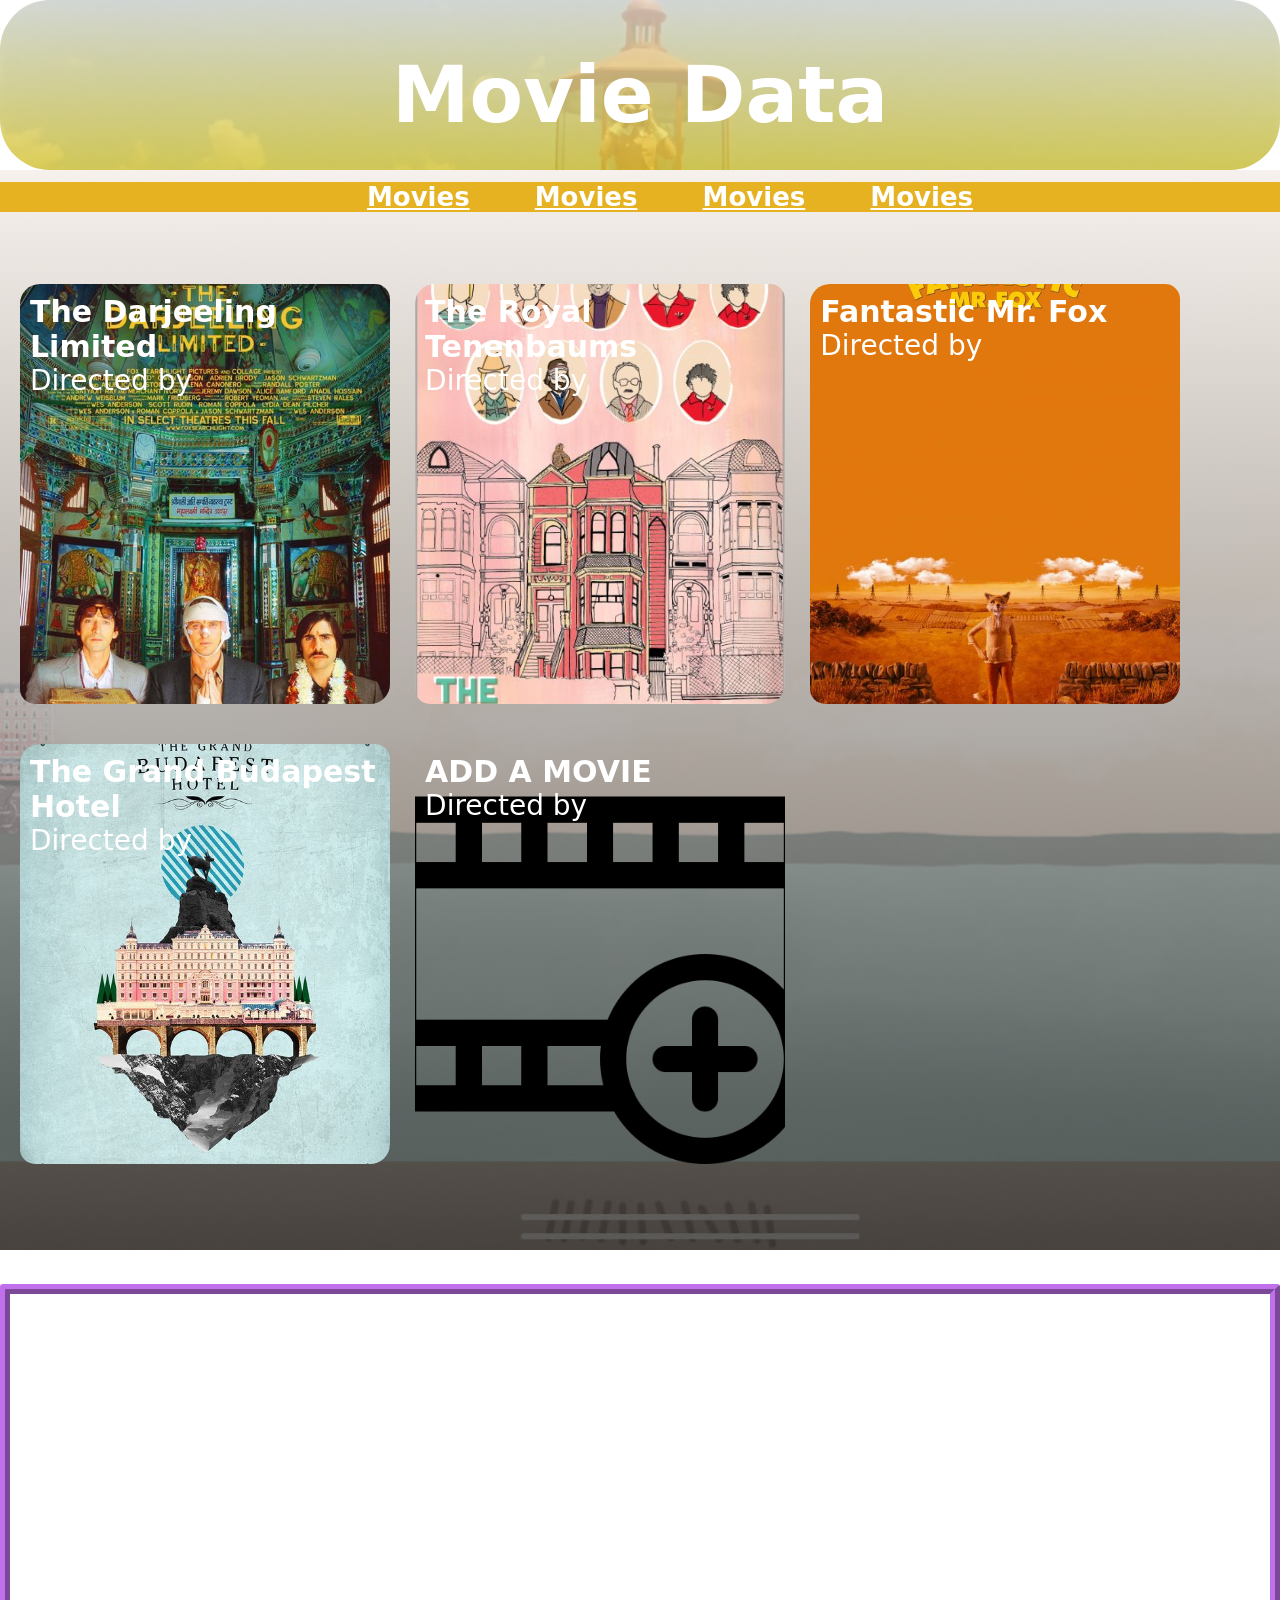
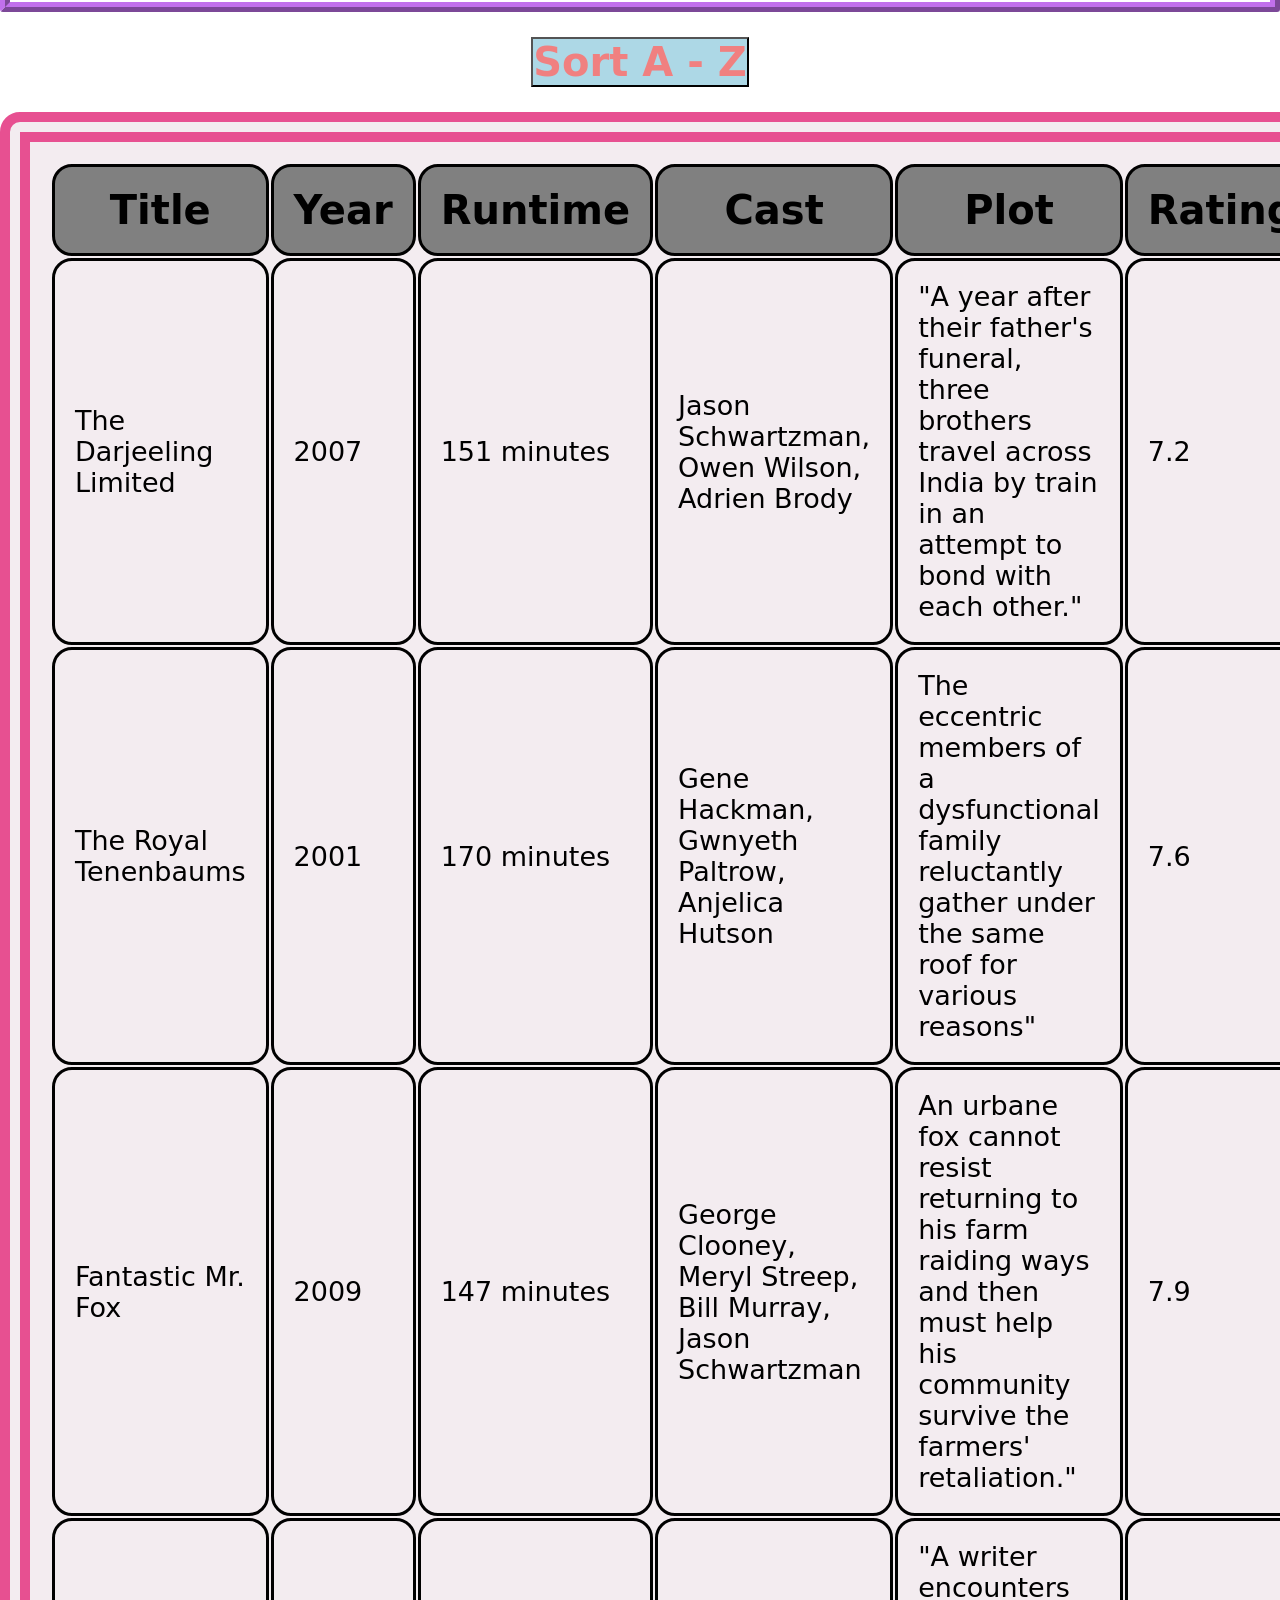
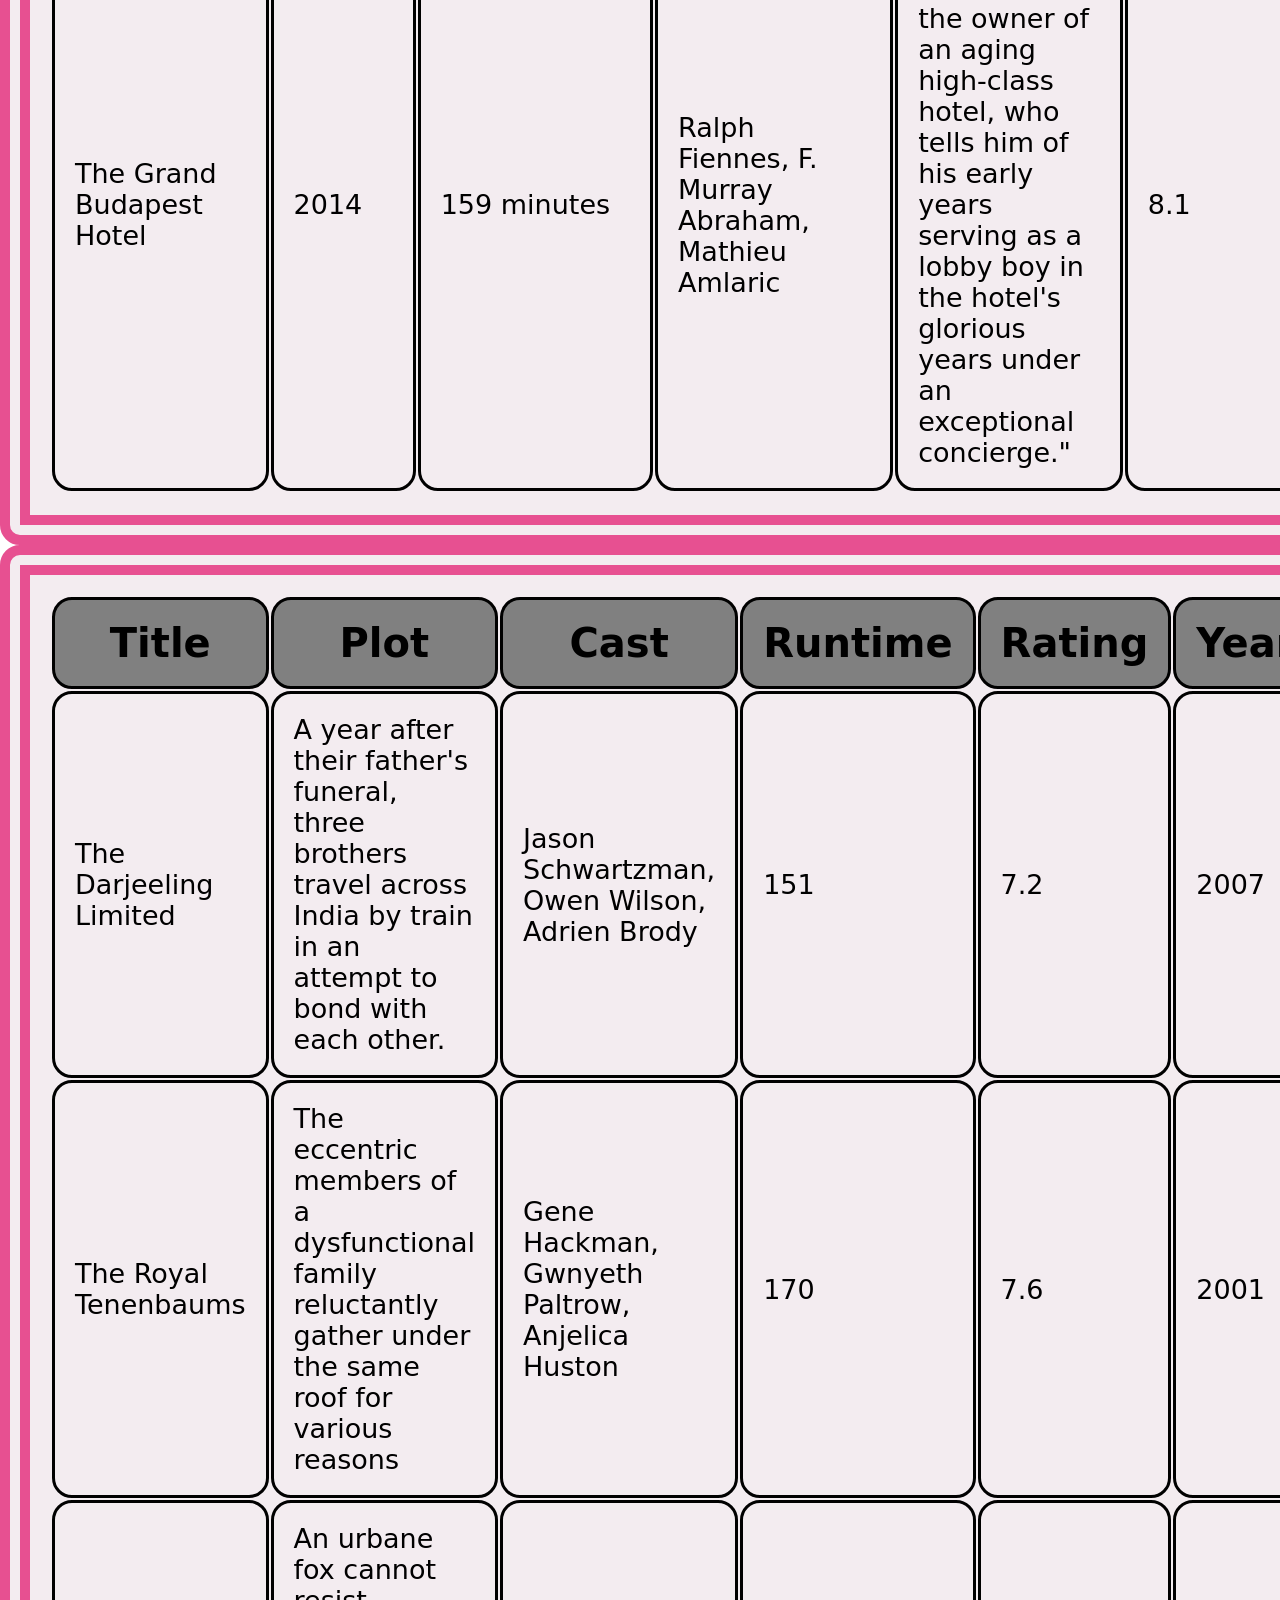
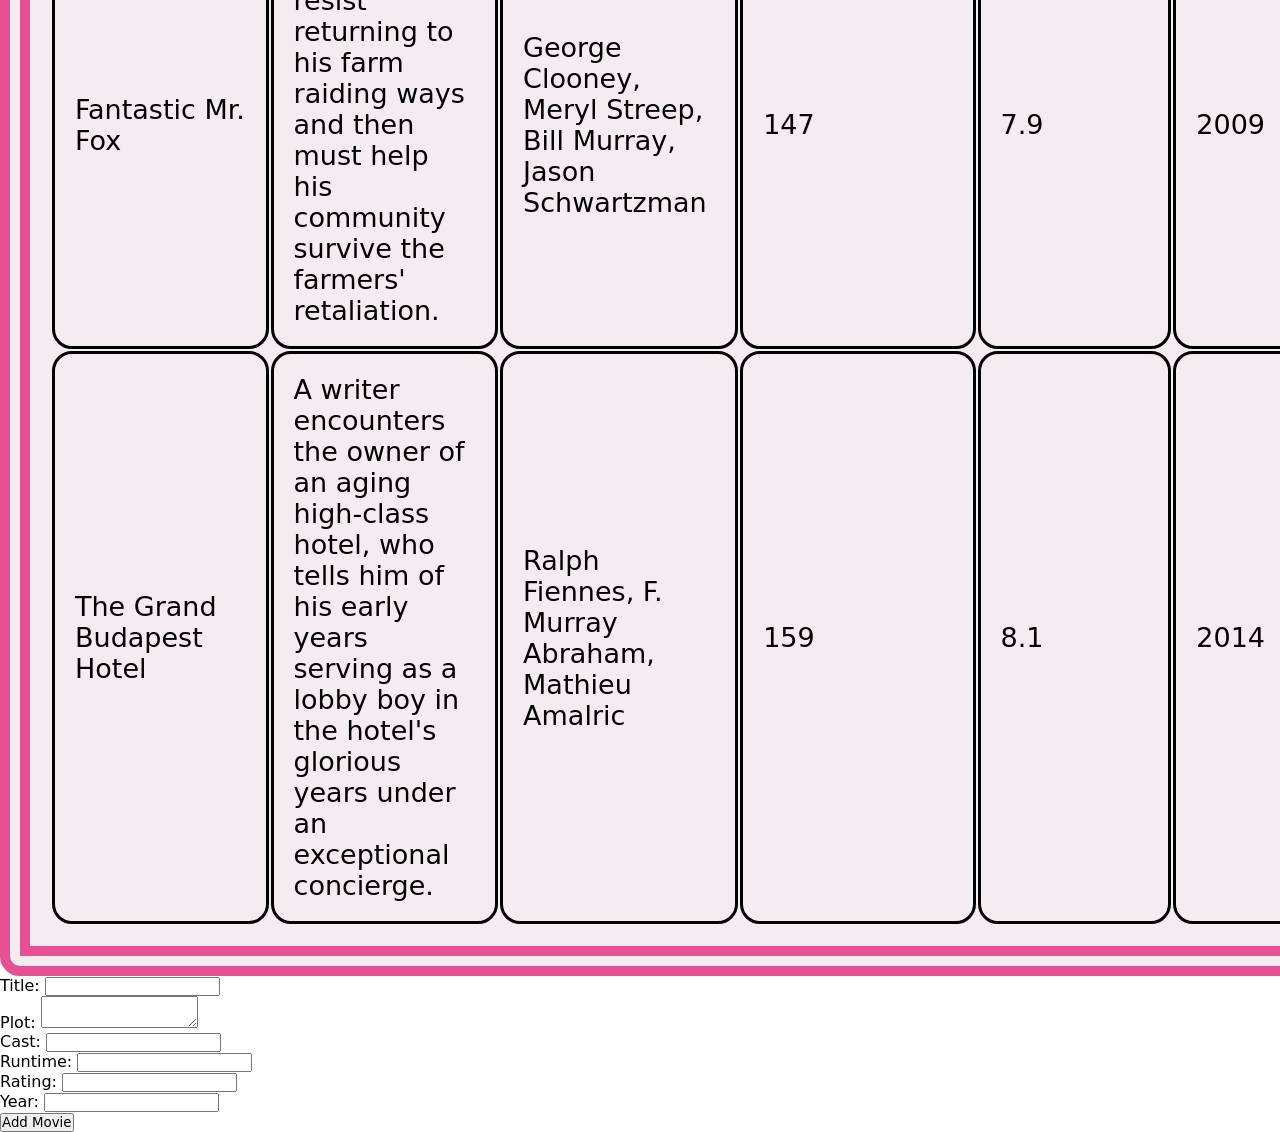
==== index.html @ 25c2ea1c "Added almost identical table but with JS object." ====
<!DOCTYPE html>
<html lang="en">
  <head>
    <meta charset="utf-8" />
    <meta name="viewport" content="width=, initial-scale=1" />
    <title>Movie Data</title>
    <meta name="description" content="Project Gallery" />
    <link rel="stylesheet" href="./style.css" />
    <link
      href="https://fonts.googleeapis.com/css2?family=Robotowght@400;700&display=swap"
      rel="stylesheet"
    />
  </head>

  <body>
    <header>
      <h1>Movie Data</h1>
    </header>

    <div class="container">
      <div class="navbar">
        <nav>
          <ul>
            <li><a href="">Movies</a></li>
            <li><a href="">Movies</a></li>
            <li><a href="">Movies</a></li>
            <li><a href="">Movies</a></li>
          </ul>
        </nav>
      </div>


      <main id="main">
        <div class="wrapper">
    
      
        <div class="row">
          <div class="col">
            <div class="moviecard moviecard1">
              <h5>The Darjeeling Limited</h5>
              <p>Directed by</p>
            </div>
            <div class="moviecard moviecard2">
              <h5>The Royal Tenenbaums</h5>
              <p>Directed by</p>
            </div>
            <div class="moviecard moviecard3">
              <h5>Fantastic Mr. Fox</h5>
              <p>Directed by</p>
            </div>
            <div class="moviecard moviecard4">
              <h5>The Grand Budapest Hotel</h5>
              <p>Directed by</p>
            </div>
            <div class="moviecard moviecard5">
              <h5>ADD A MOVIE</h5>
              <p>Directed by</p>
            </div>
          </div>
        </div>

     

      <section class="wrapper-main">
        <div class="tabletitle">
        <h4> Wes Anderson Movie Database </h4>
        <h6> Add your own BELOW </h6>
      </div>
  
      <div class="btncontainer">
        <button class="btn" onclick="sortTable()"> Sort A - Z </button>
      </div>

        <table>
          <tr>
            <th> Title </th>
            <th> Year </th>
            <th> Runtime </th>
            <th> Cast </th>
            <th> Plot </th>
            <th> Rating </th>
           
          </tr>
          <tr>
          <td> The Darjeeling Limited </td>
          <td> 2007 </td>
          <td> 151 minutes </td>
          <td> Jason Schwartzman, Owen Wilson, Adrien Brody </td>
          <td> "A year after their father's funeral, three brothers travel across India by train in an attempt to bond with each other." </td>
          <td> 7.2 </td>
        </tr>
        <tr> 
          <td> The Royal Tenenbaums </td>
          <td> 2001 </td>
          <td> 170 minutes </td>
          <td> Gene Hackman, Gwnyeth Paltrow, Anjelica Hutson  </td>
          <td> The eccentric members of a dysfunctional family reluctantly gather under the same roof for various reasons" </td>
          <td> 7.6 </td>
        </tr>
        <tr>
          <td> Fantastic Mr. Fox  </td>
          <td> 2009 </td>
          <td> 147 minutes </td>
          <td> George Clooney, Meryl Streep, Bill Murray, Jason Schwartzman </td>
          <td> An urbane fox cannot resist returning to his farm raiding ways and then must help his community survive the farmers' retaliation."  </td>
          <td> 7.9 </td>
        </tr>
        <tr>
          <td> The Grand Budapest Hotel</td>
          <td> 2014  </td>
          <td> 159 minutes </td>
          <td>Ralph Fiennes, F. Murray Abraham, Mathieu Amlaric </td>
          <td> "A writer encounters the owner of an aging high-class hotel, who tells him of his early years serving as a lobby boy in the hotel's glorious years under an exceptional concierge." </td>
          <td> 8.1 </td>
        </tr>
        <tr>
          

        </table>
      </section>

      <table id="moviesTable">
        <thead>
          <tr>
            <th>Title</th>
            <th>Plot</th>
            <th>Cast</th>
            <th>Runtime</th>
            <th>Rating</th>
            <th>Year</th>
          </tr>
        </thead>
        <tbody>
        </tbody>
      </table>

      <form id="movieForm">
        <label for="titleInput">Title:</label>
        <input type="text" id="titleInput" name="title">
        <br>
        <label for="plotInput">Plot:</label>
        <textarea id="plotInput" name="plot"></textarea>
        <br>
        <label for="castInput">Cast:</label>
        <input type="text" id="castInput" name="cast">
        <br>
        <label for="runtimeInput">Runtime:</label>
        <input type="number" id="runtimeInput" name="runtime">
        <br>
        <label for="ratingInput">Rating:</label>
        <input type="number" id="ratingInput" name="rating" step="0.1">
        <br>
        <label for="yearInput">Year:</label>
        <input type="number" id="yearInput" name="year">
        <br>
        <input type="submit" value="Add Movie">
      </form>
      
      

     


   



    
    </div>
  
     
    <script src="./script.js"></script>
    </main>
  </body>
</html>
---- style.css ----
*{
    margin: 0;
    padding: 0;
    font-family:  system-ui, -apple-system, BlinkMacSystemFont, 'Segoe UI', Roboto, Oxygen, Ubuntu, Cantarell, 'Open Sans', 'Helvetica Neue', sans-serif;
}
.container{
    width: 100%;
    height: 120vh;
    background-image: linear-gradient(rgba(250, 250, 250, 0.841),rgba(58, 58, 58, 0.7)),url(./images/desktop-1600x900.jpg);
    background-position: center;
    background-size:cover;
}
header{
    flex: 2;

    height: 70px;
    
    text-align: center;
    margin: auto;
    padding: 6px;


      border-radius: 50px;
      
      background: rgb(88, 142, 224);
      padding: 50px;
      background-image: linear-gradient(rgba(248, 248, 248, 0.7),rgba(237, 220, 69, 0.7)),url(./images/Lighthouse.webp);
      background-size: cover;
      background-position: center;

}
h1{
    color: white;
    font-size: 78px;
}
nav{
  overflow: hidden;
  background-color: rgb(231, 178, 33);
  height: auto;
}


.navbar{
    display: flex;
    height: 5%;
    align-items: center;
    cursor: pointer;
    transition: transform 0.5s;
}
.navbar:hover{
    transform: translateY(-10px);
}
nav{
      flex: 2;
      text-align: center;
      margin: auto;     

}
nav ul li{
    list-style: none;
    display: inline-block;
    margin-left: 60px;
}
nav ul a{
    font-optical-sizing: 20px;
    color: white;
    font-size: 26px;
    font-weight: bold;
    text-align: center;

}
h2{
    color: white;
    font-size: 80px;
}
p{
    color: white;
    font-size: 28px;
   
}
h5{
    color: white;
    font-size: 30px;

}
h6{
    font-size: 70px;

}
.row{
    flex: 2;
    padding-bottom: 40px;
    
}
.col{
    flex: 2;
    padding-top: 60px;
    padding-bottom: 40px;
   
}


.moviecard{
    background-image: url(./images/5dfaedf9bad0edd45f04488164e212dd.jpg);
    background-size: cover;
    background-position: center;
    width: 350px;
    height: 400px;
    display: inline-flex;
    border-radius: 20px 15px;
    padding: 10px ;
    cursor: pointer;
    margin-left: 20px;
    margin-bottom: 40px;
    flex-direction: column;
   position: relative;
   transition: transform 1500ms;
}
 
.moviecard:hover{
    cursor: pointer;
    transform: rotateY(180deg);
}

   
.moviecard1{

    background-image: url(./images/Darjeeling\ poster.jpg);
}


.moviecard2{
    background-image: url(./images/royal\ ten\ poster.jpg);
}
.moviecard3{
    background-image: url(./images/fantastic\ fox\ poster.jpg);
}
.moviecard4{
    background-image: url(./images/gran\ budapest\ poster.jpg);
}
.moviecard5{
    background-image: url(./images/movie\ add\ png.png);
}

table,
th,
td {
    border-collapse: separate;
    border-radius: 20px;
    padding: 20px;
    background-color: rgb(243, 236, 240);
    background-position: center;
    background-size:contain;
}

table {
    width: 100%;
    border: 30px solid rgb(231, 80, 145);
    border-style:double;
}
th {
    font-weight: bold;
    border: 3px solid black;
    font-size: 40px;
    background-color: grey;
    

}
td {
    border: 3px solid black;
    font-size: 27px;

}
div.tabletitle{
    color: white;
    font-size: 80px;
    text-align: center;
    border-radius: 3px;
    border: 10px solid rgb(193, 112, 236);
    border-style: ridge;
    padding: 20px;
}

.btncontainer{
    margin: auto;
    text-align: center;
    justify-content: center;
    size: 30px;
    padding: 25px;
  


}
.btn{
    margin: auto;
    text-align: center;
    justify-content: center;
    size: 30px;
    font-size: 40px;
    color: lightcoral;
    background-color: lightblue;
    font-weight: bold;

}
.button{
    font-size: 15px;
    background-color: lightblue;
    color: red;
}
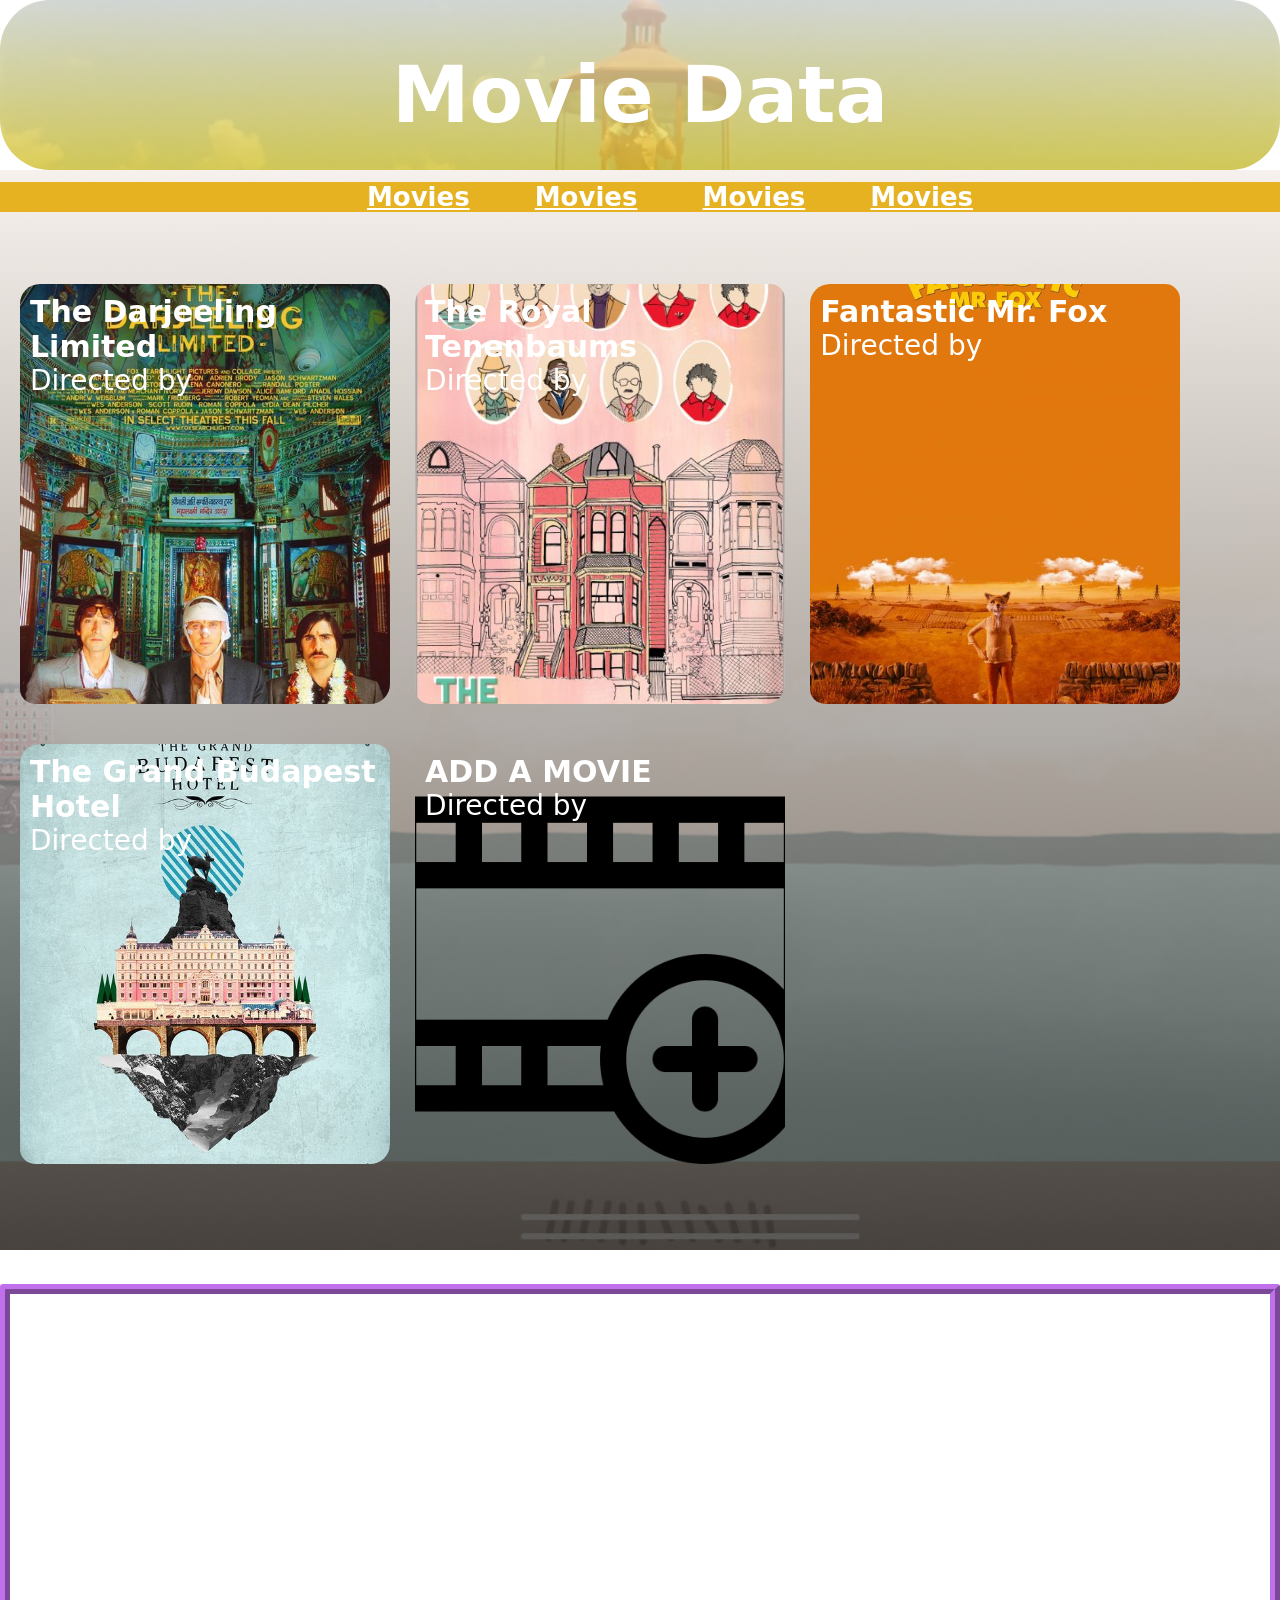
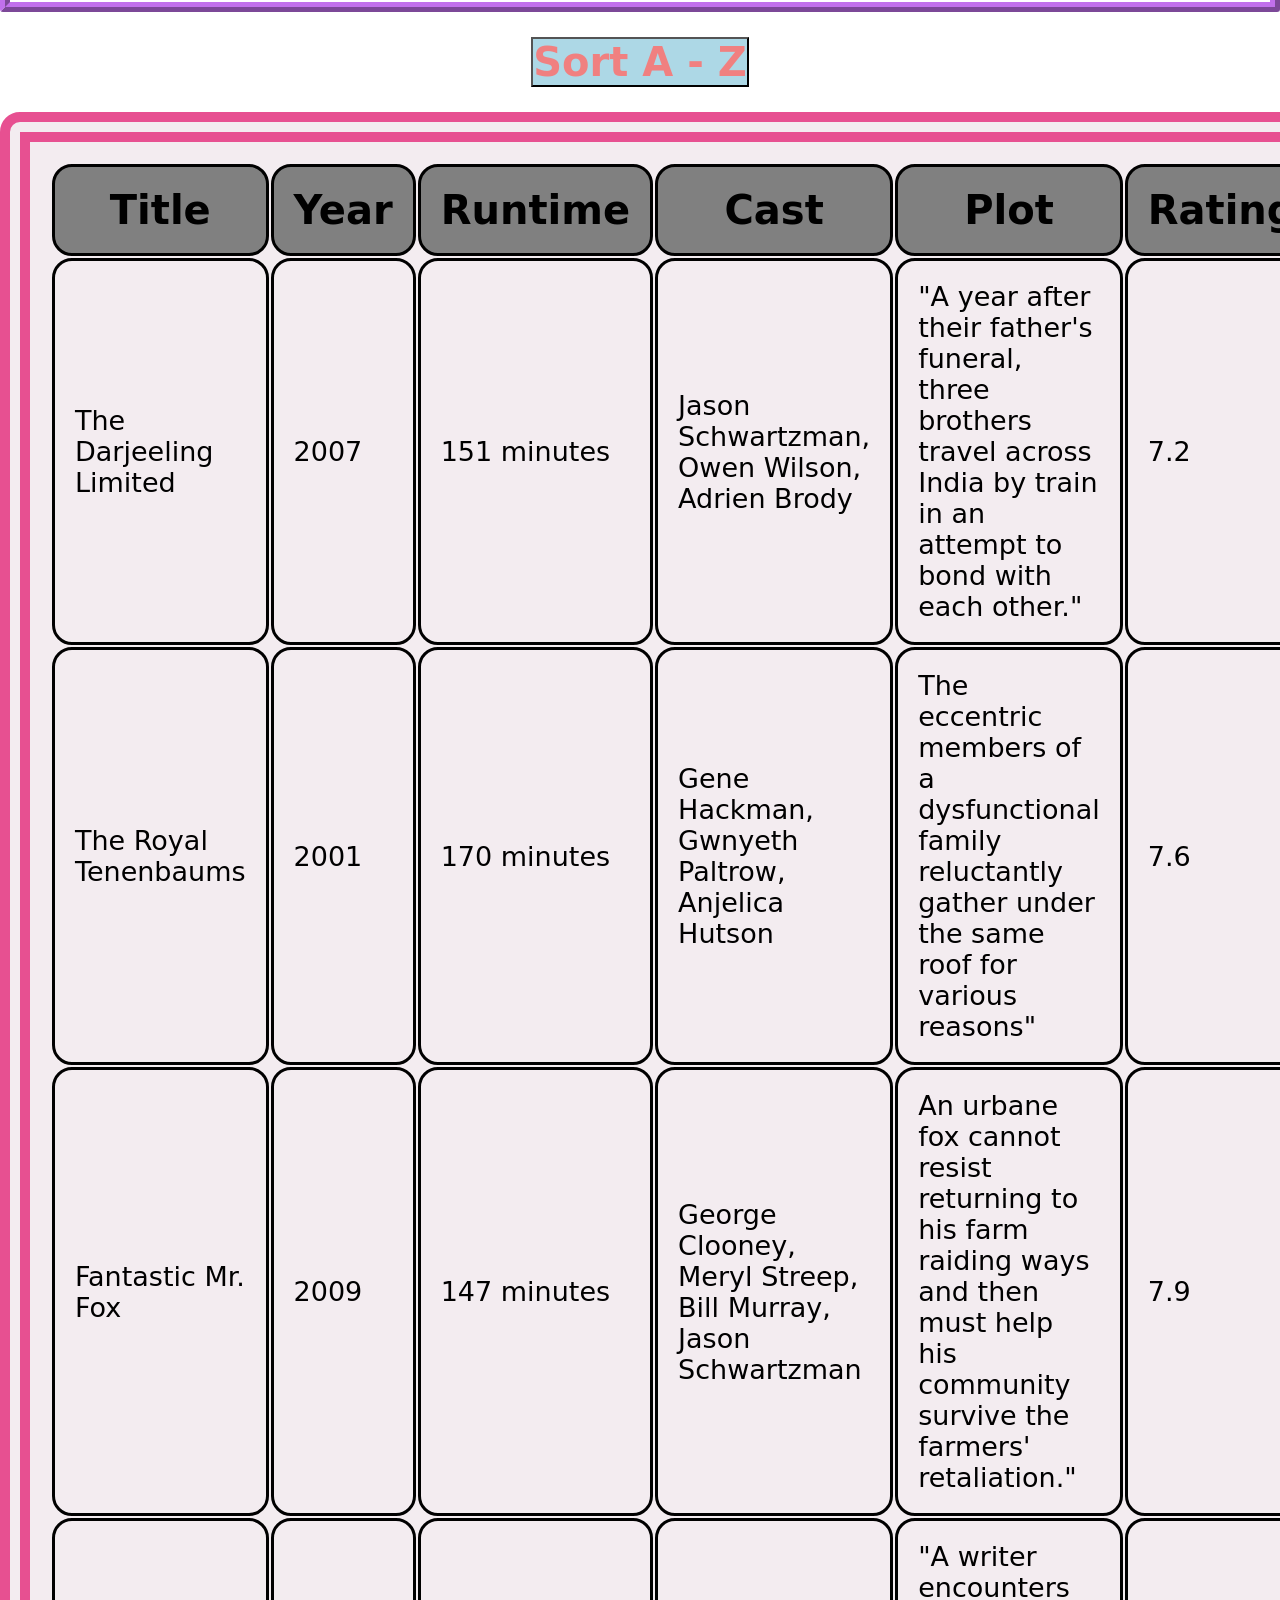
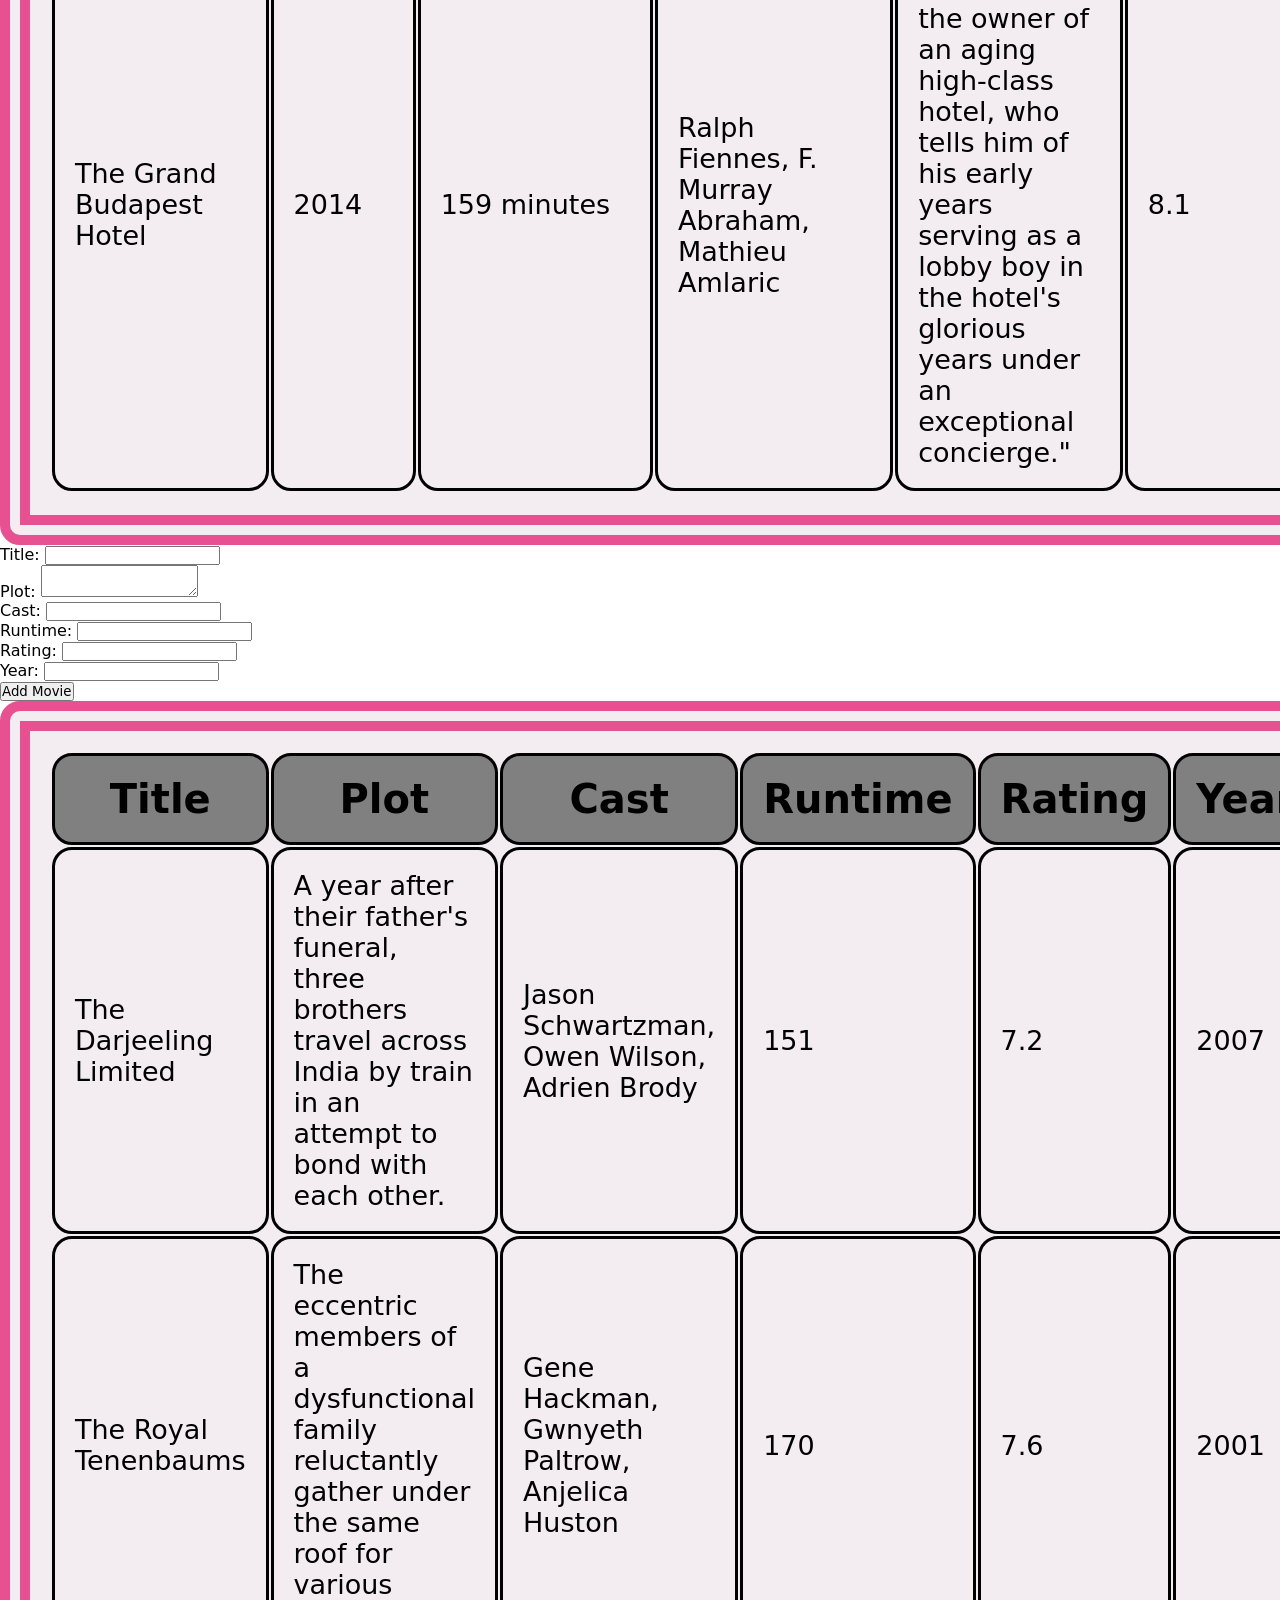
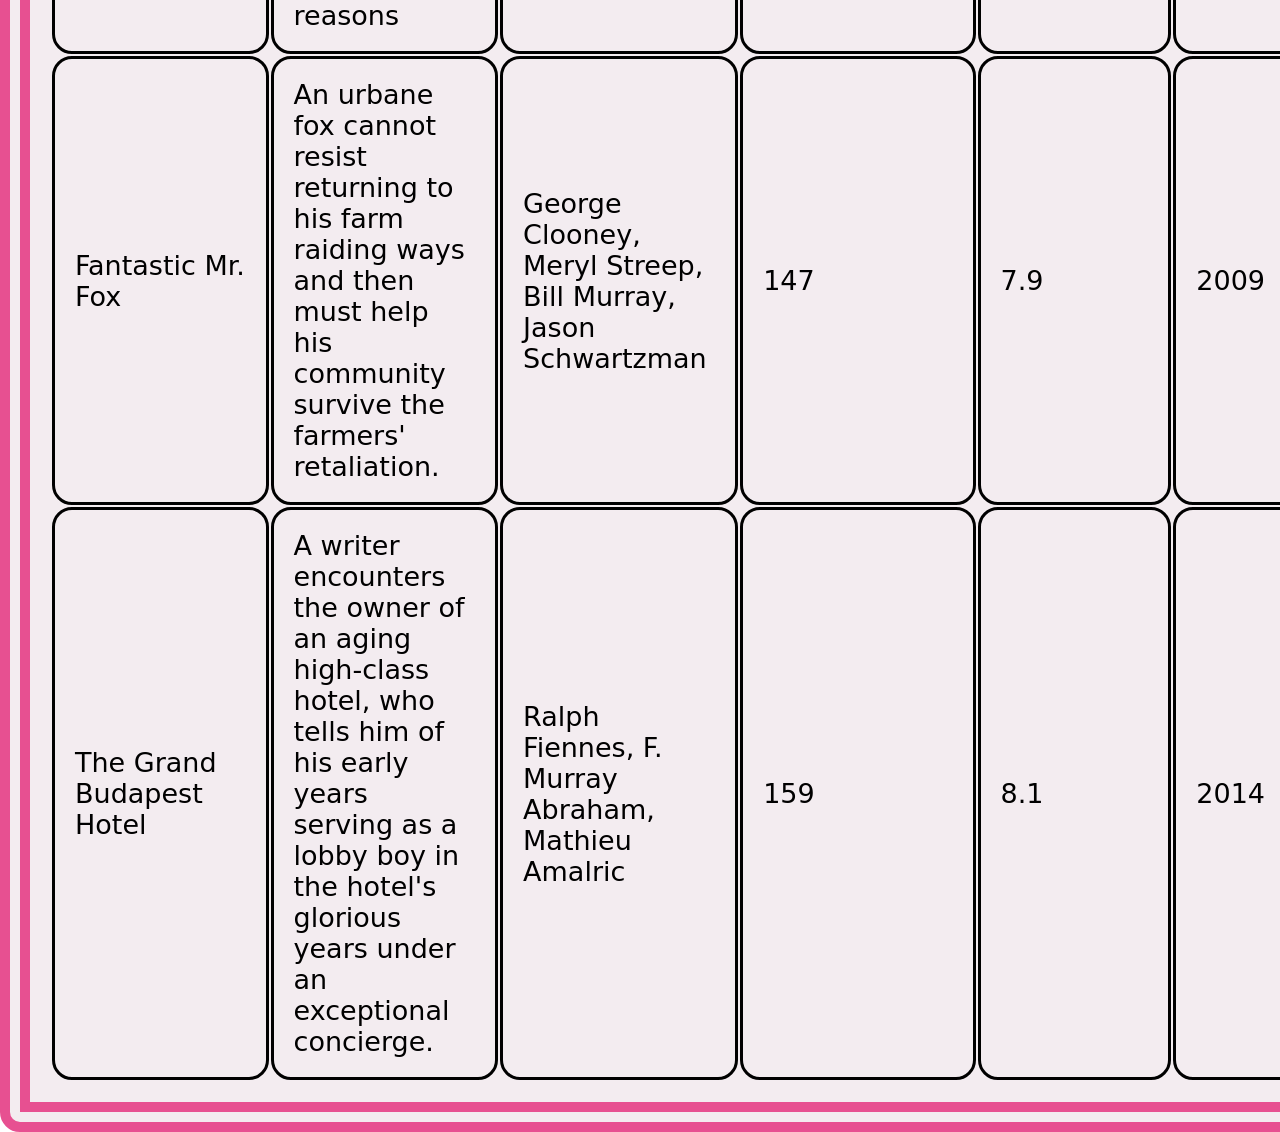
==== commit e60a24a6: "Updated Html and JS for object and table." ====
--- a/index.html
+++ b/index.html
@@ -119,20 +119,6 @@
         </table>
       </section>
 
-      <table id="moviesTable">
-        <thead>
-          <tr>
-            <th>Title</th>
-            <th>Plot</th>
-            <th>Cast</th>
-            <th>Runtime</th>
-            <th>Rating</th>
-            <th>Year</th>
-          </tr>
-        </thead>
-        <tbody>
-        </tbody>
-      </table>
 
       <form id="movieForm">
         <label for="titleInput">Title:</label>
@@ -156,11 +142,22 @@
         <input type="submit" value="Add Movie">
       </form>
       
+      <table id="moviesTable">
+        <thead>
+          <tr>
+            <th>Title</th>
+            <th>Plot</th>
+            <th>Cast</th>
+            <th>Runtime</th>
+            <th>Rating</th>
+            <th>Year</th>
+          </tr>
+        </thead>
+        <tbody>
+          <!-- Table rows will be added dynamically -->
+        </tbody>
+      </table>
       
-
-     
-
-
    
 
 
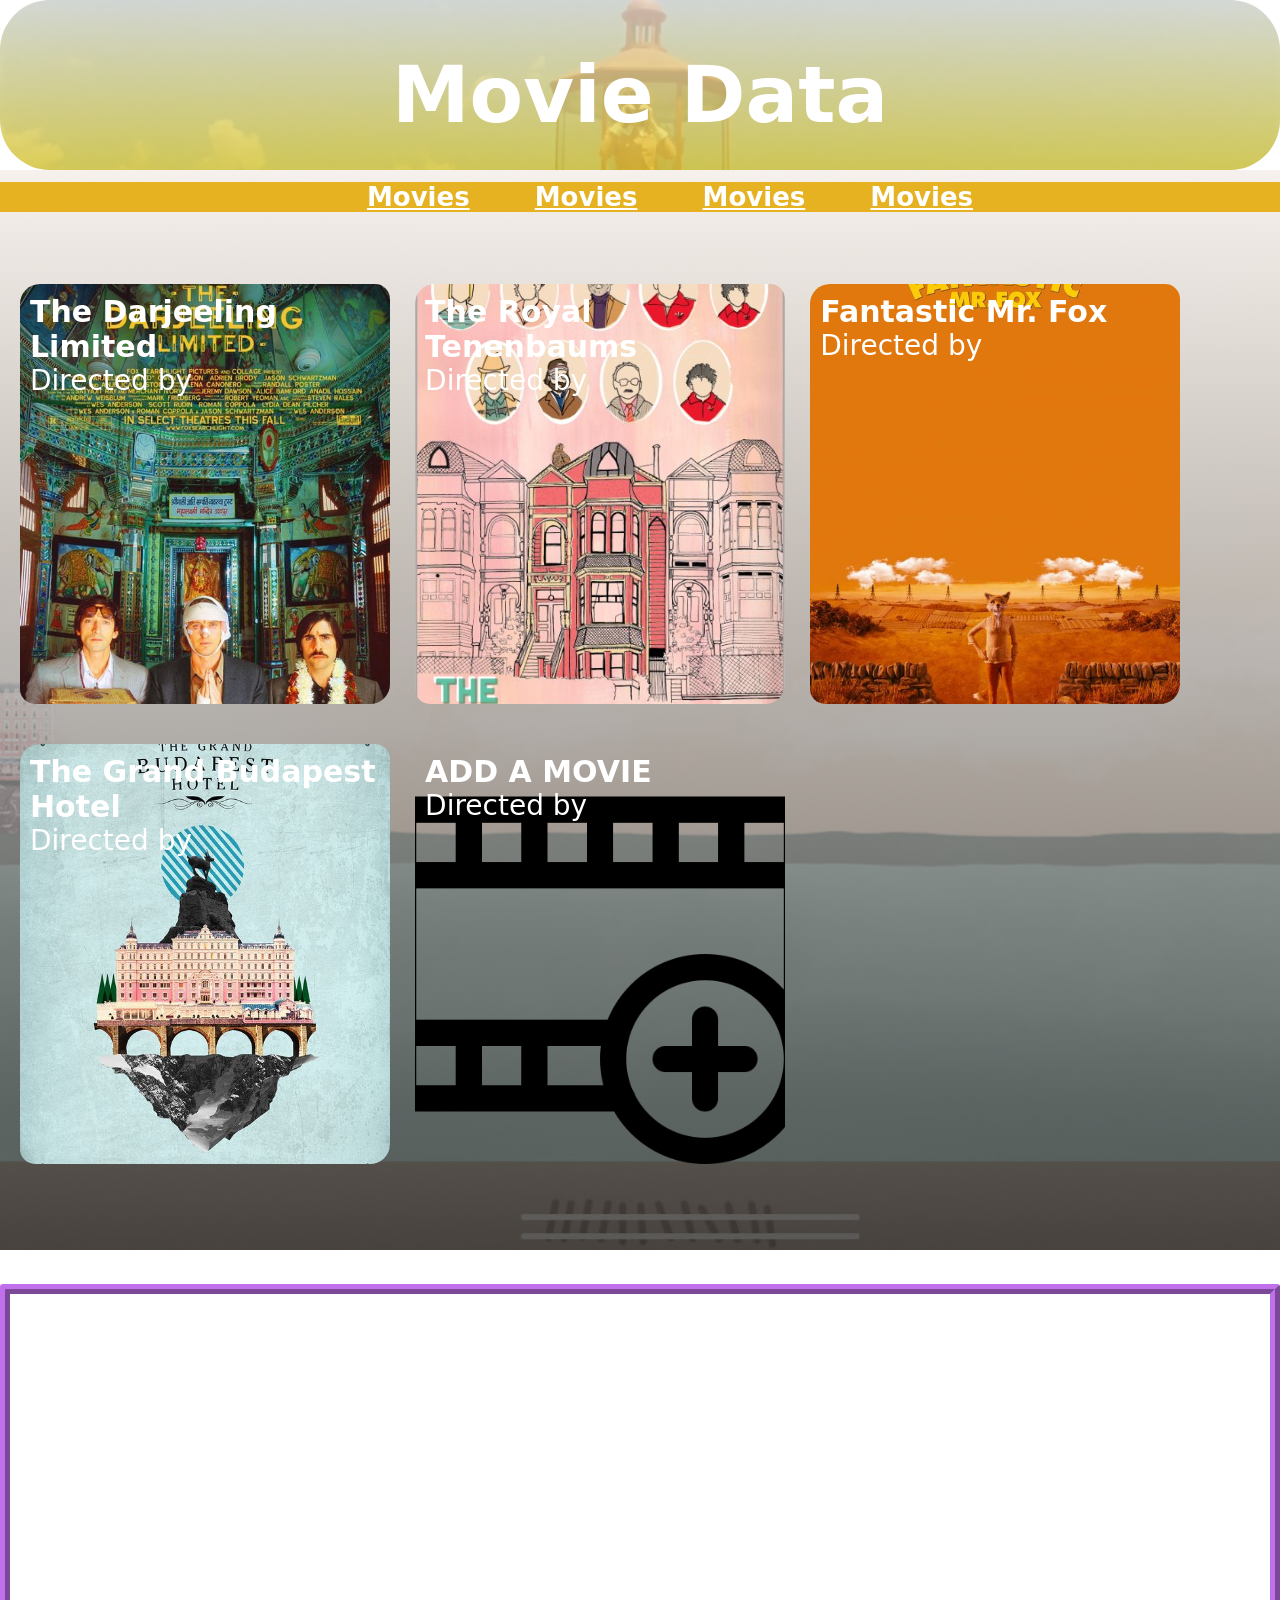
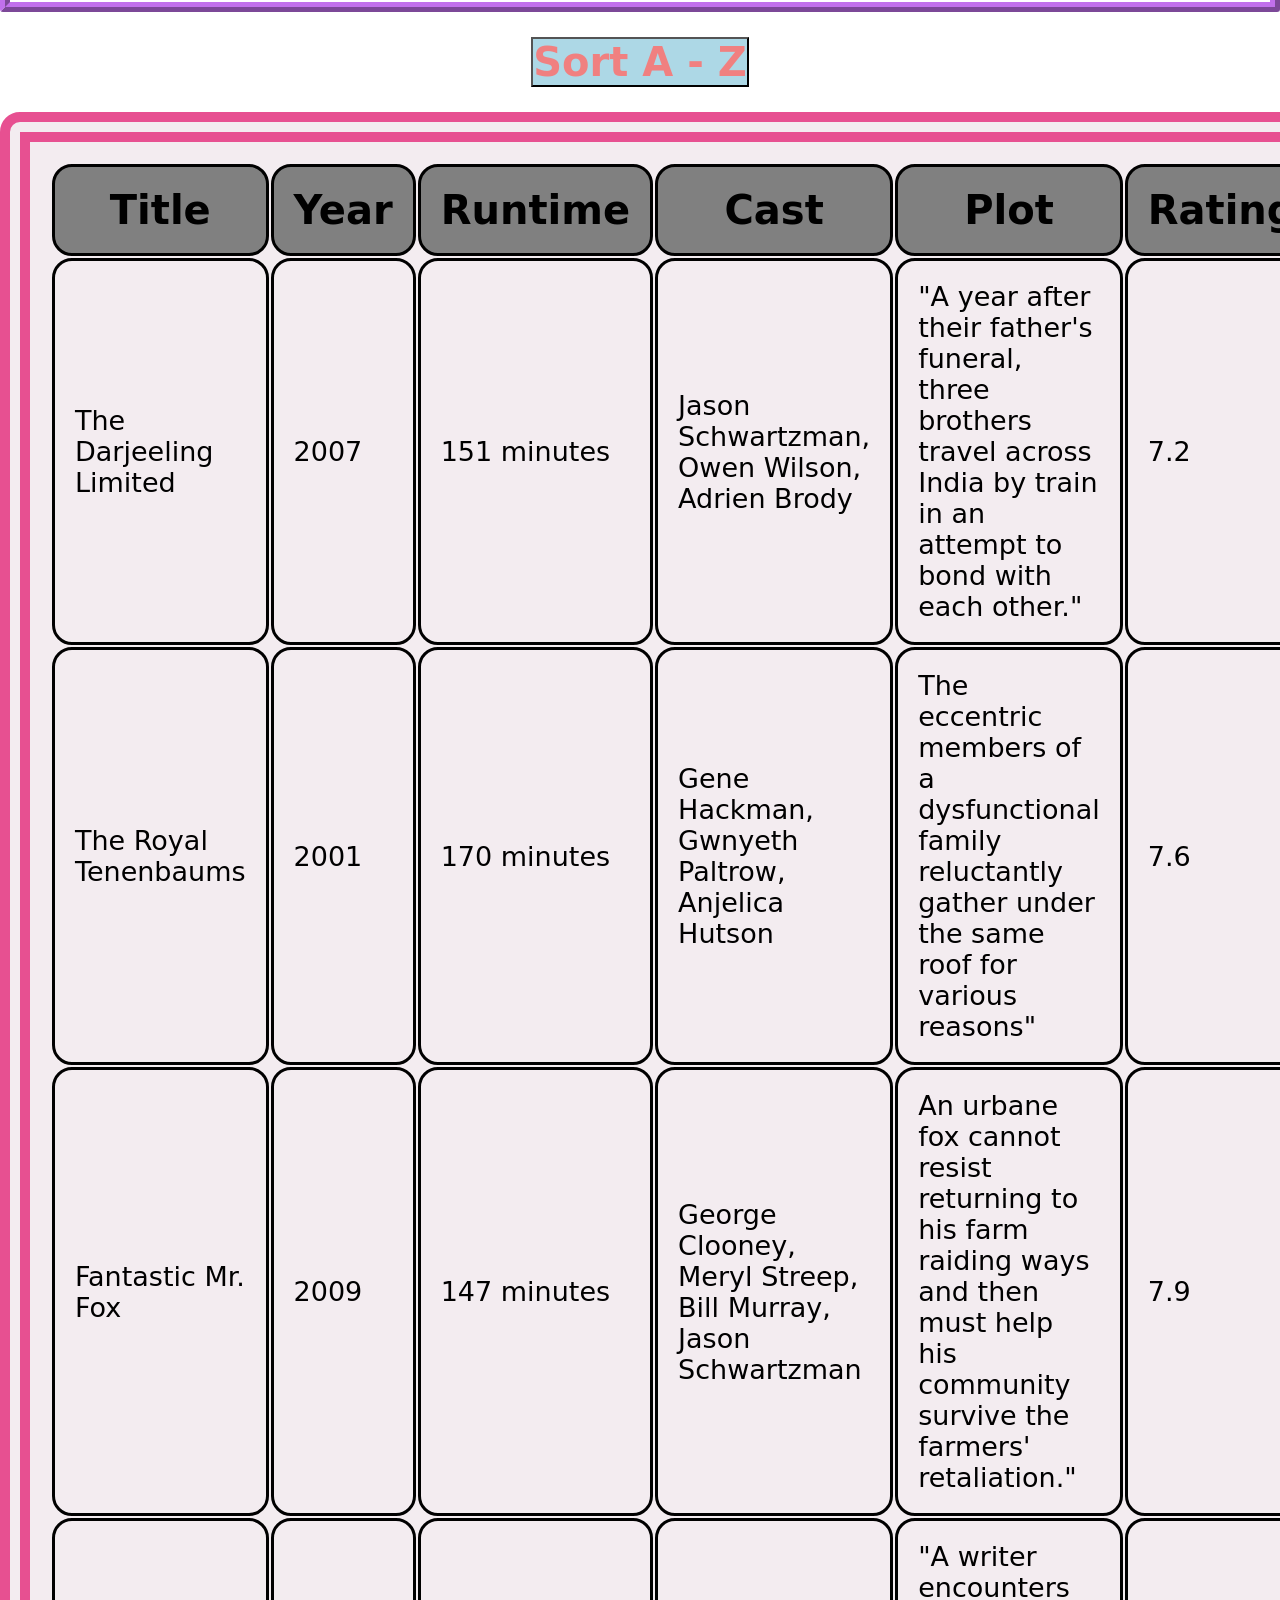
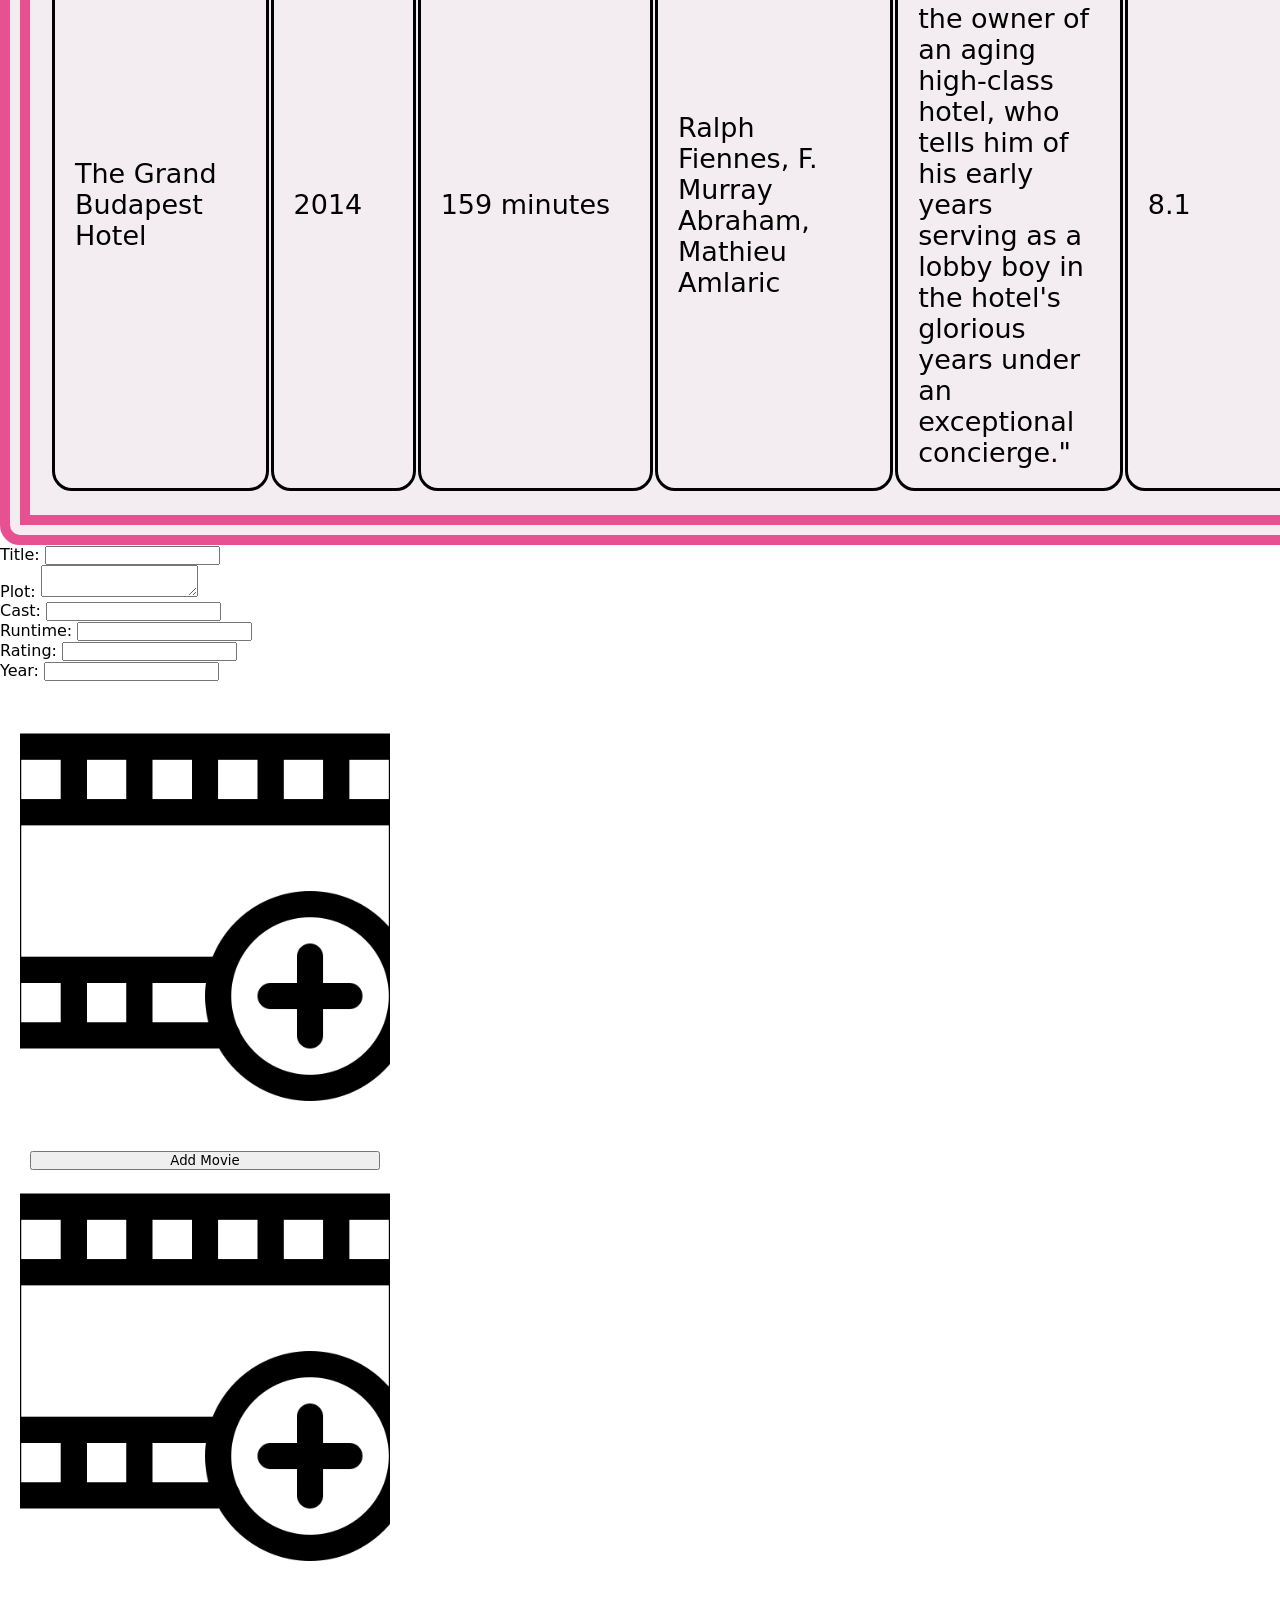
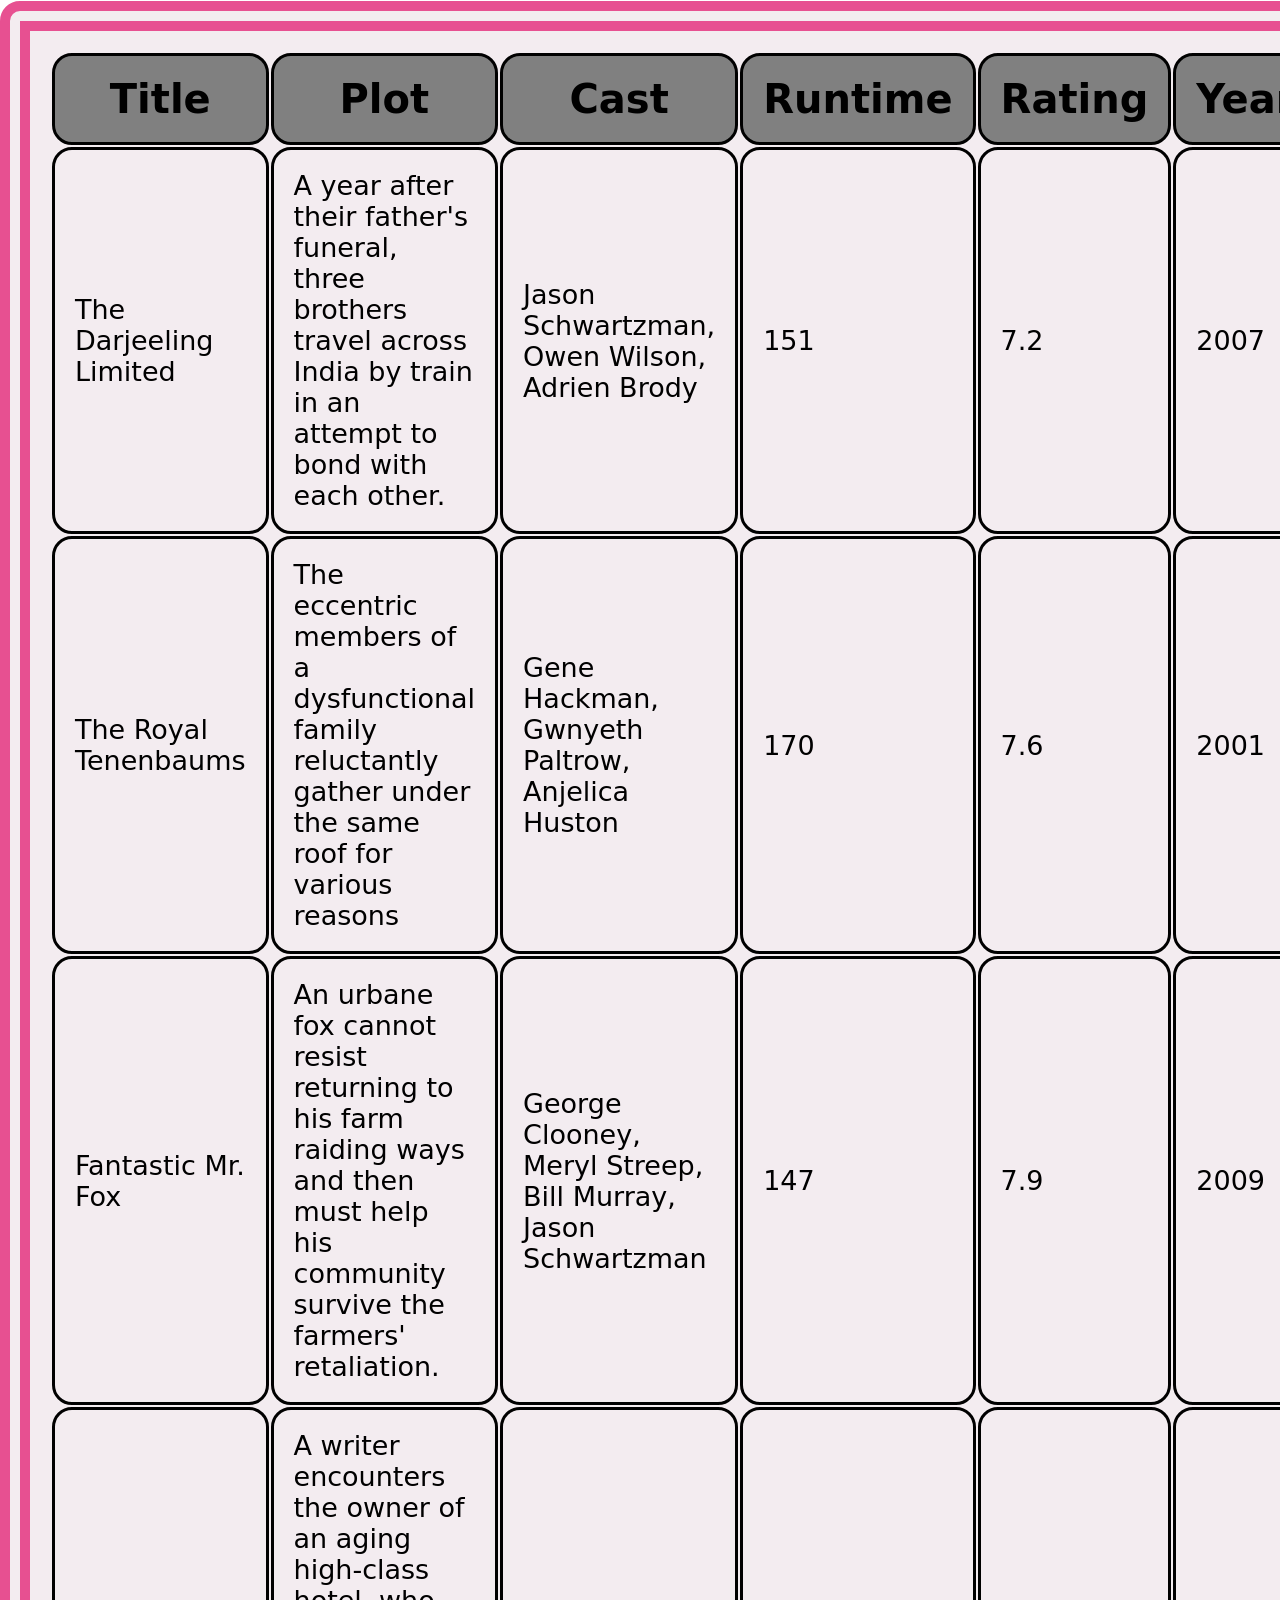
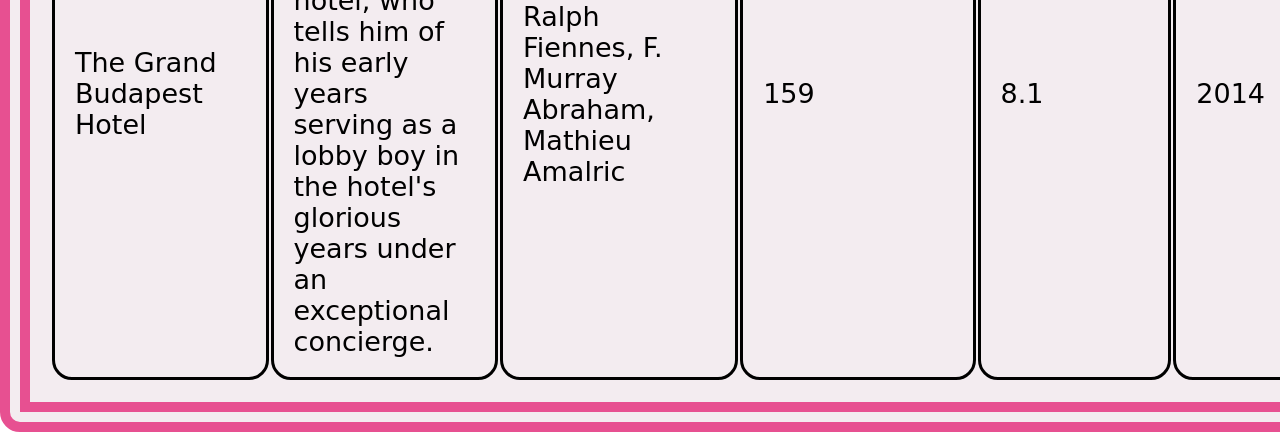
==== commit 24a11f90: "Added submit button and embedded in card." ====
--- a/index.html
+++ b/index.html
@@ -139,7 +139,11 @@
         <label for="yearInput">Year:</label>
         <input type="number" id="yearInput" name="year">
         <br>
+        <a <div class="moviecard moviecard5">
+          <h5>ADD A MOVIE</h5>
+        </div>
         <input type="submit" value="Add Movie">
+      </a> 
       </form>
       
       <table id="moviesTable">
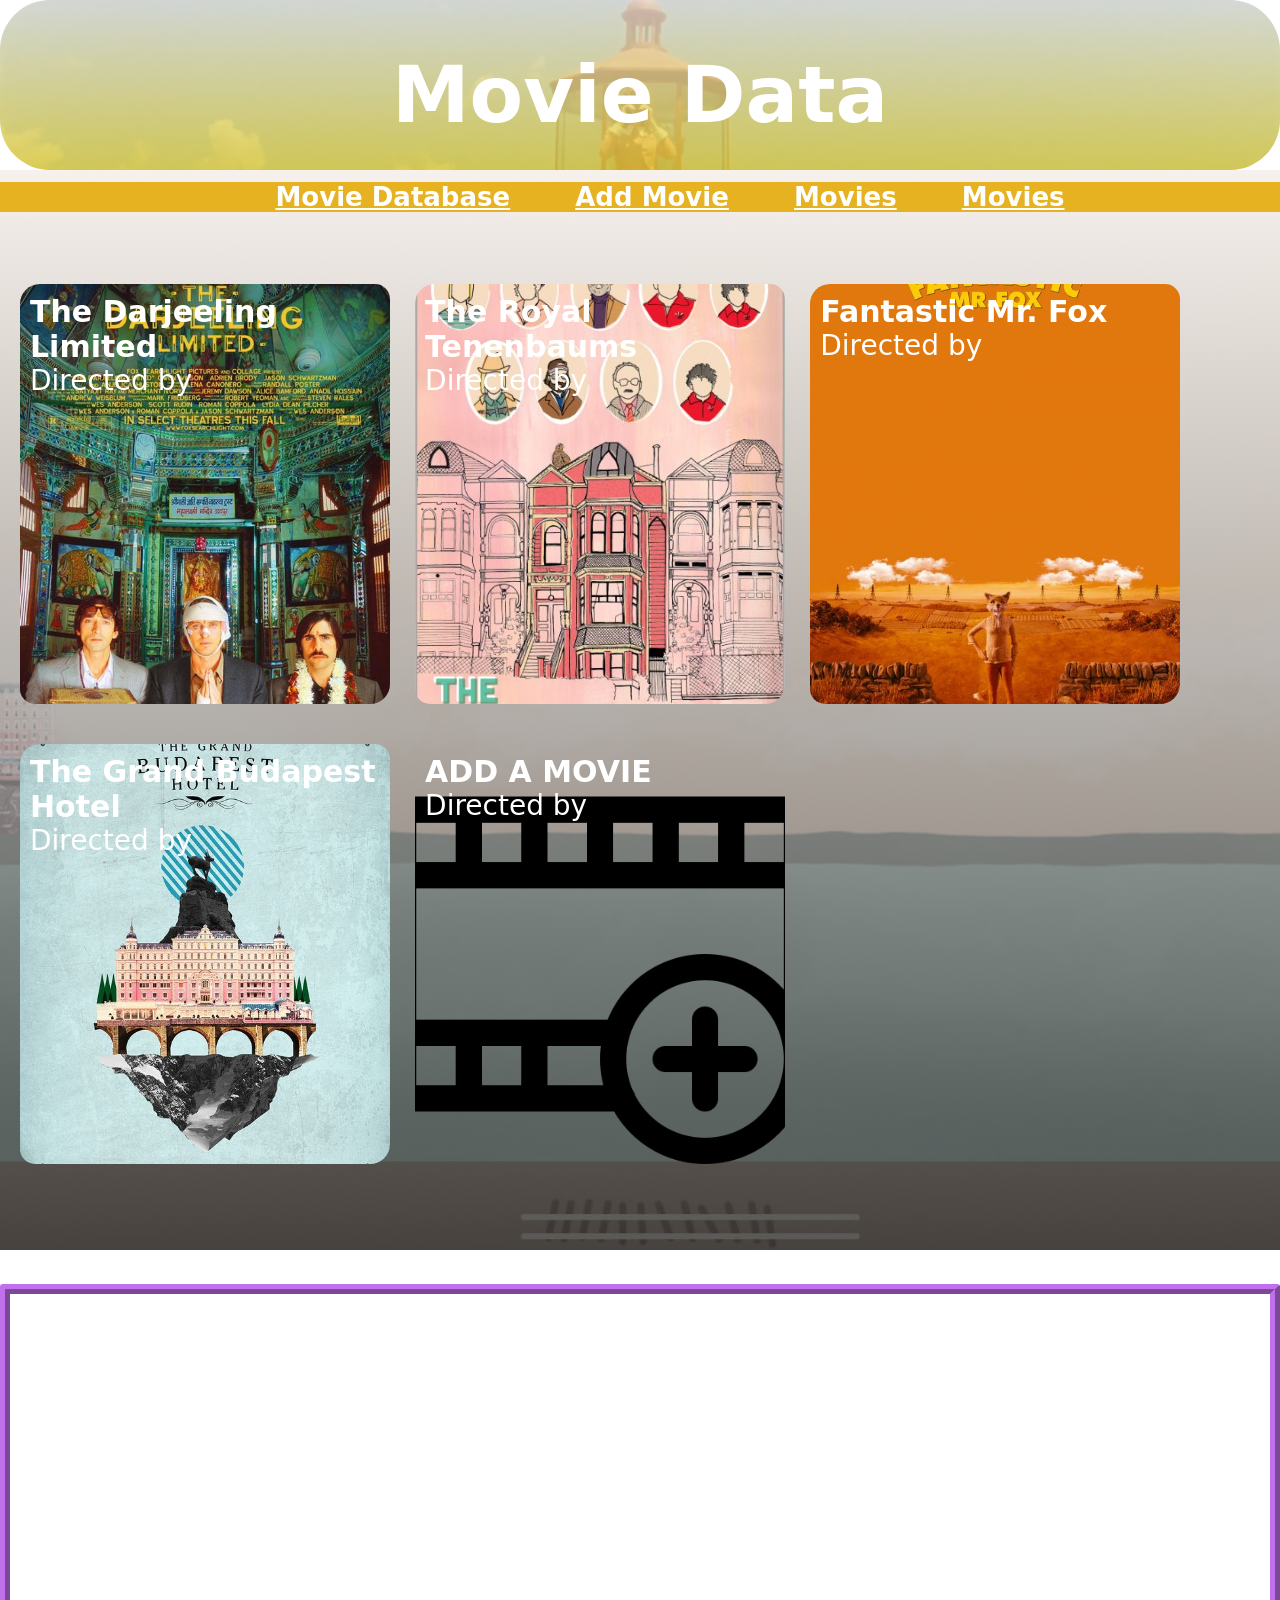
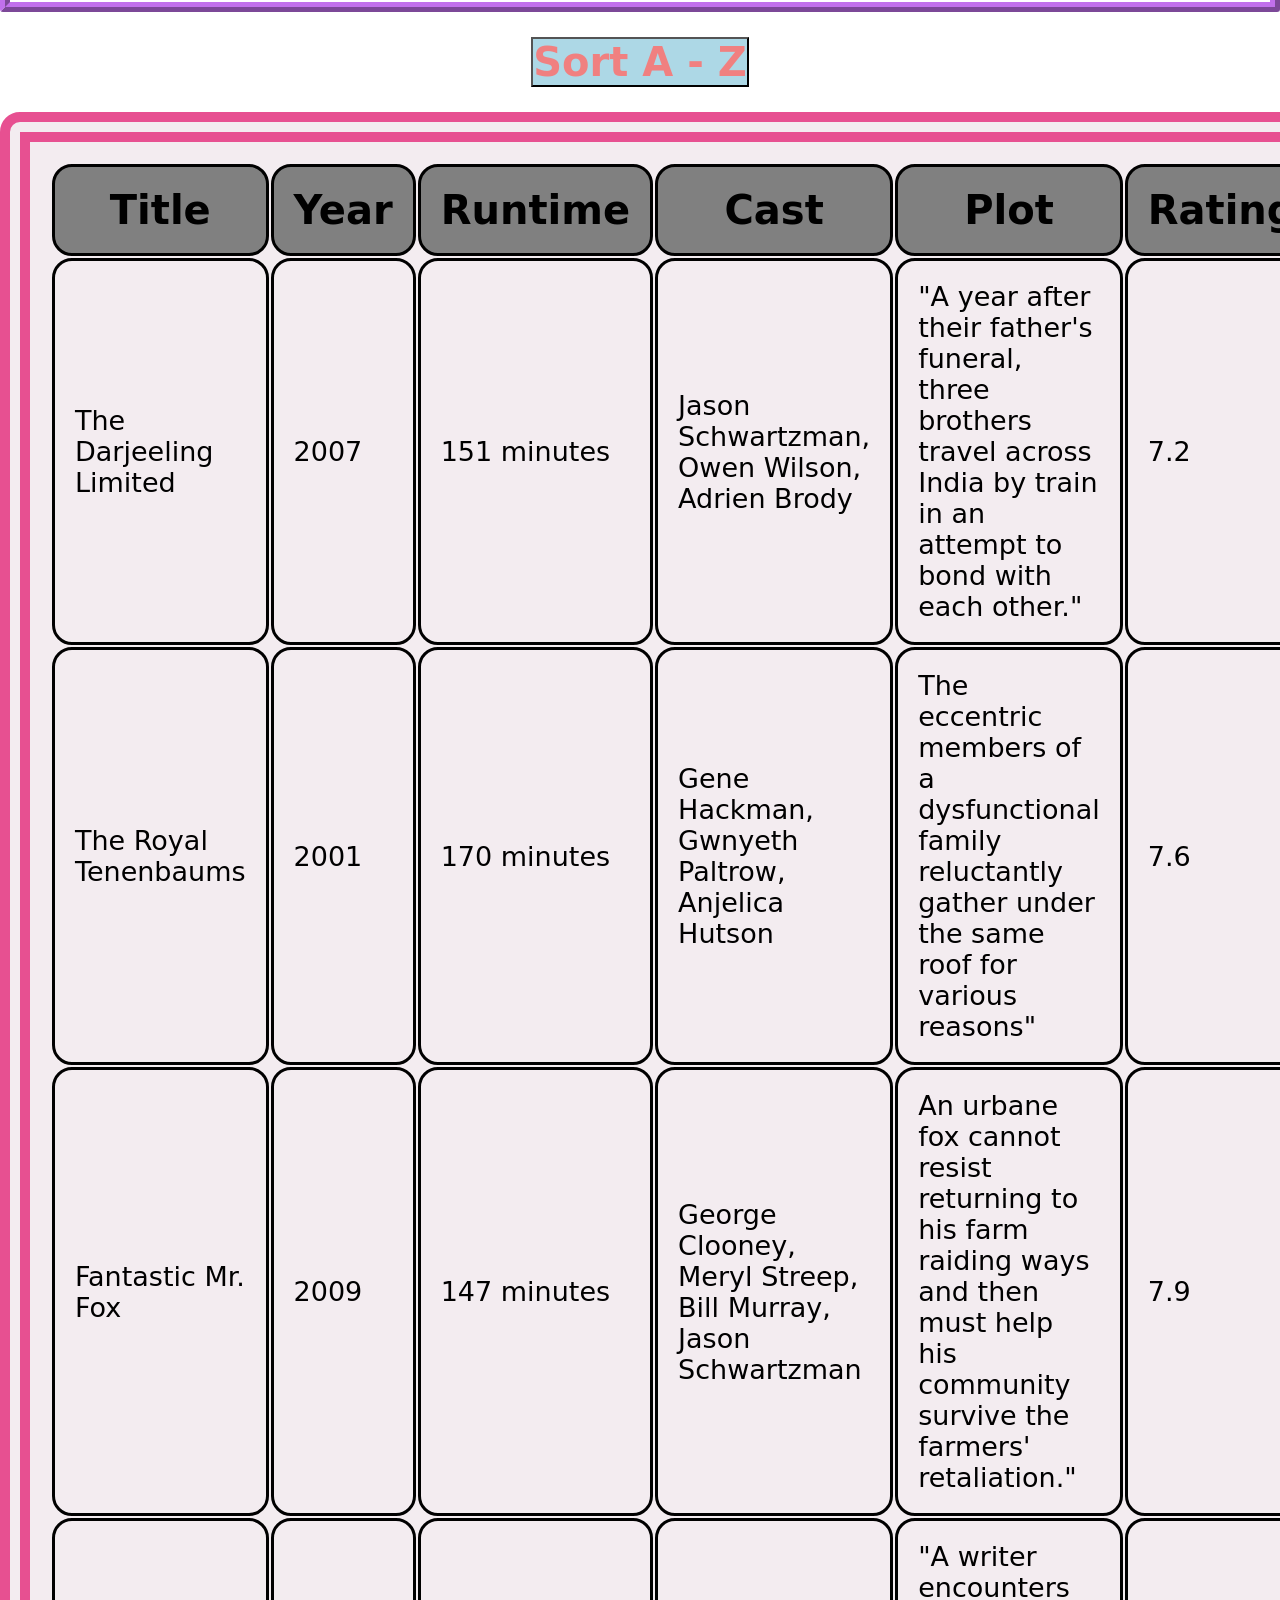
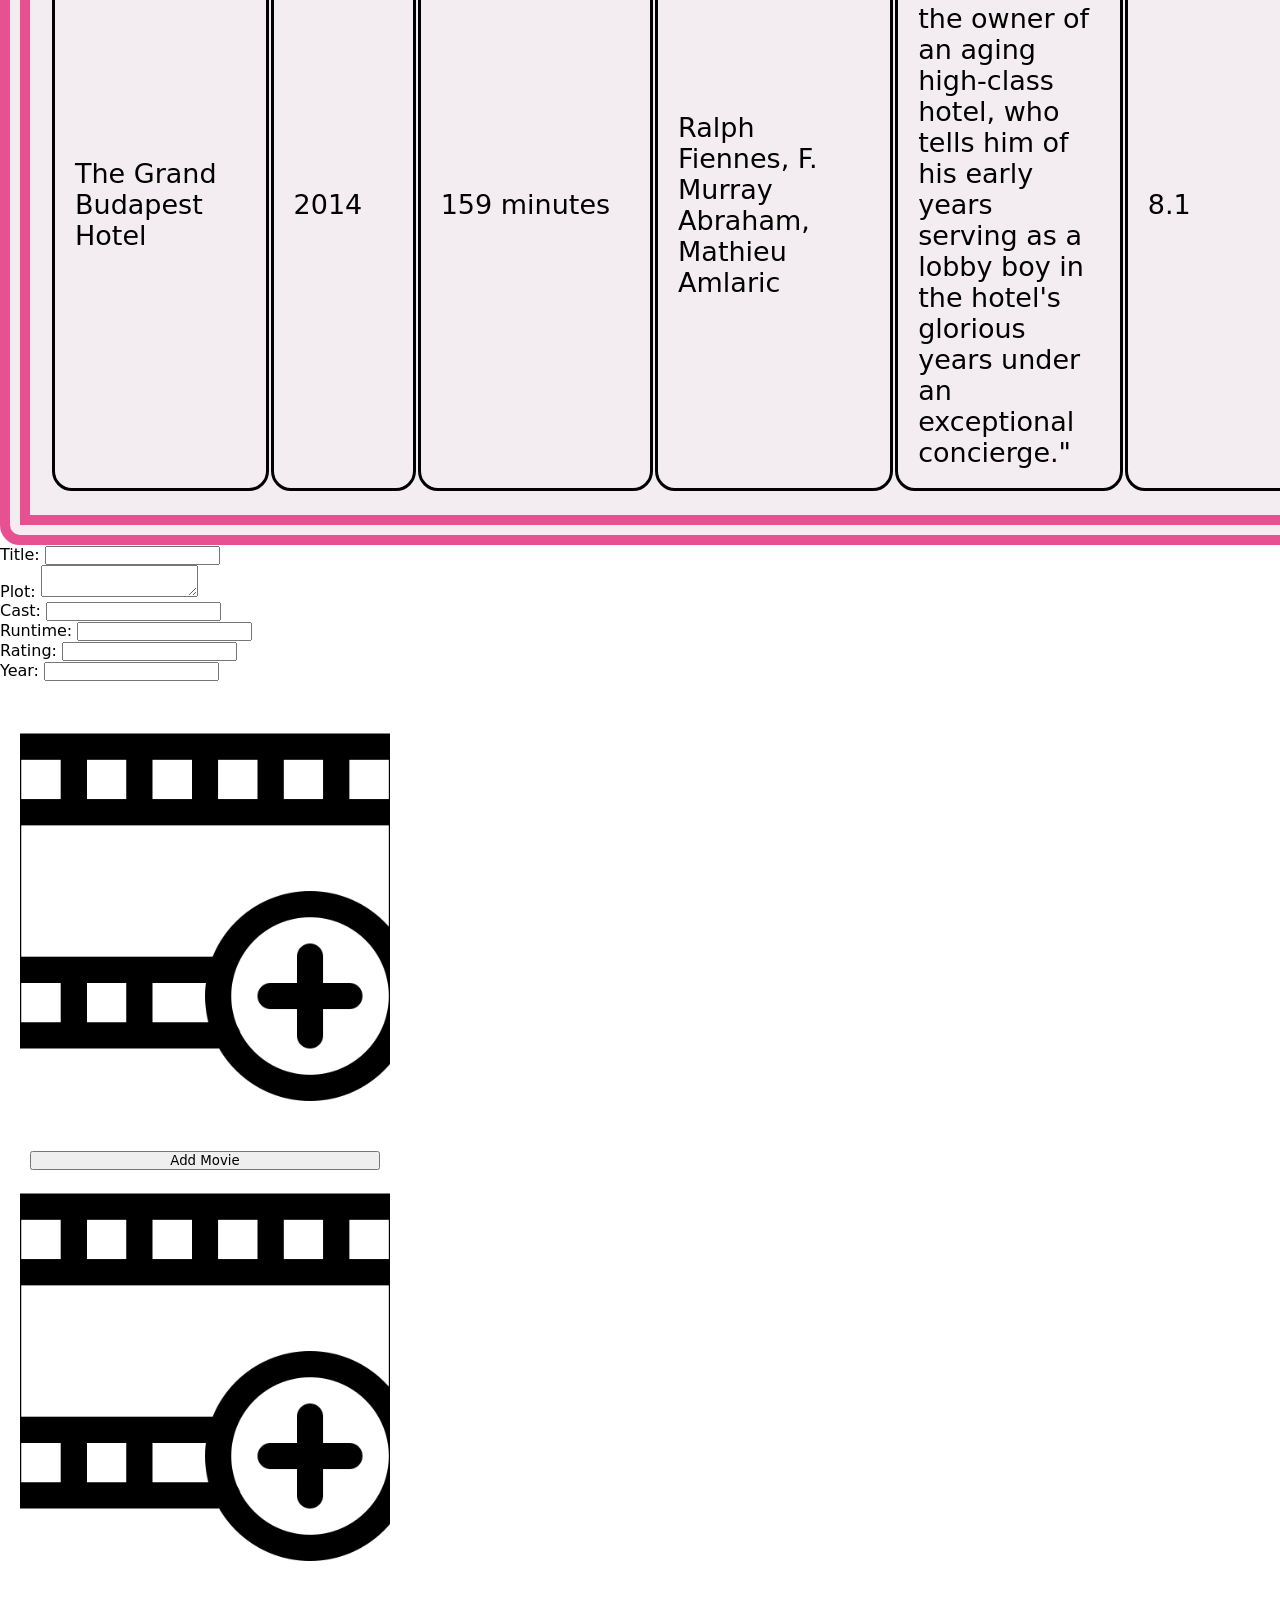
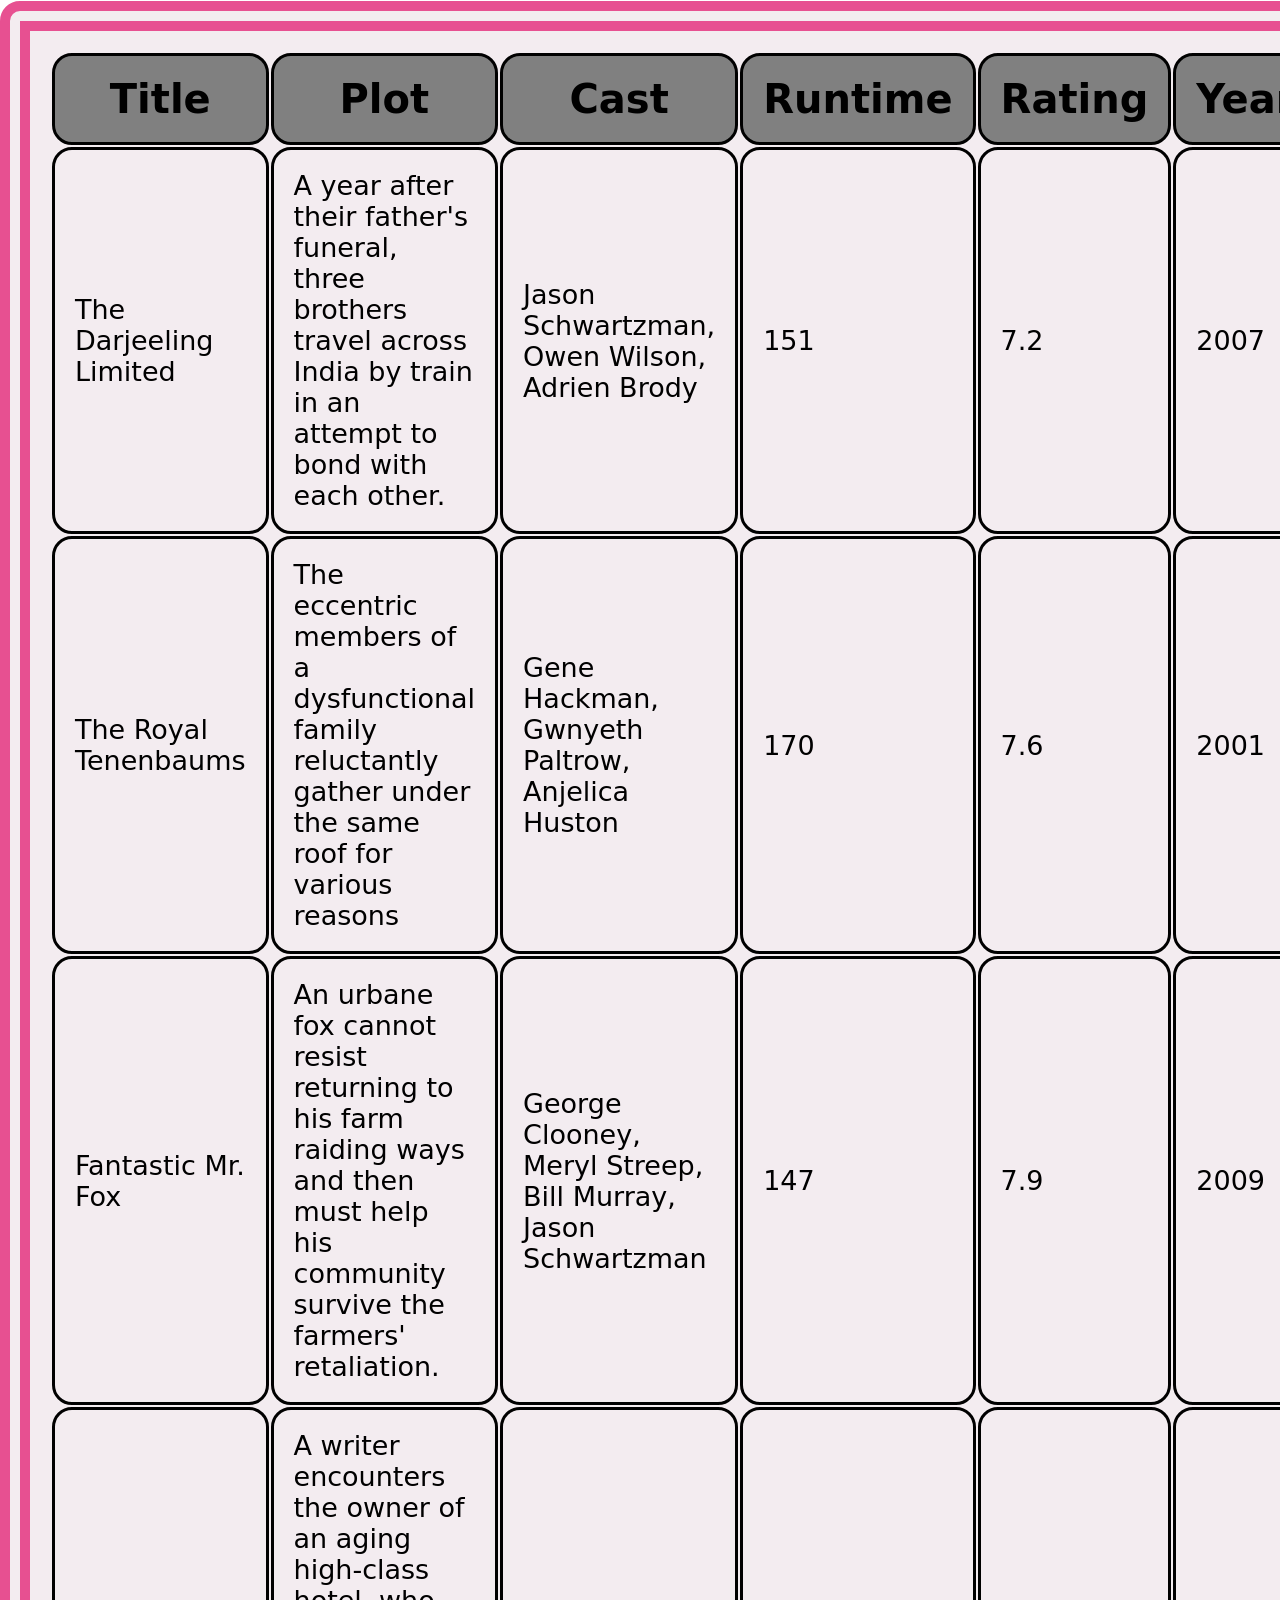
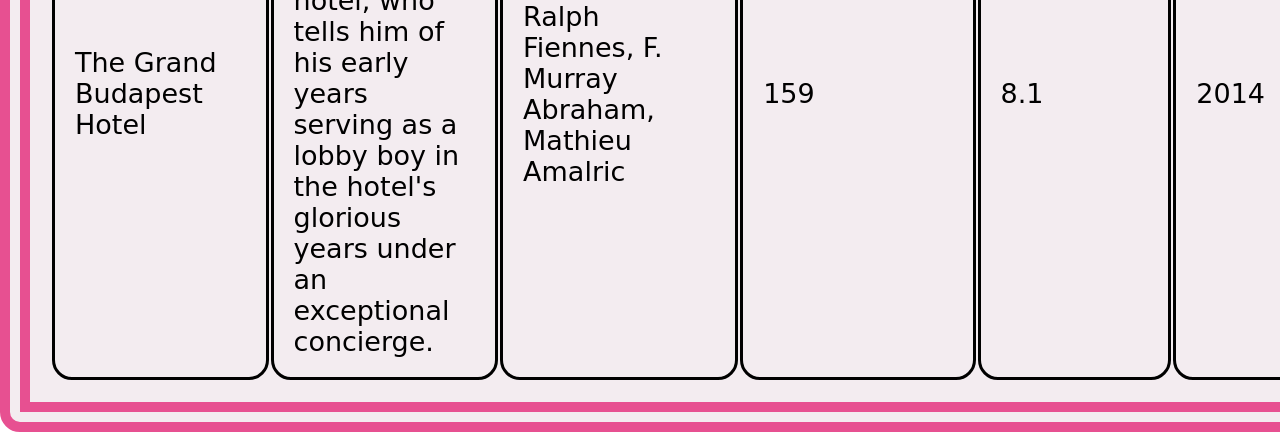
==== commit dddfd79e: "Changed Nav bar names" ====
--- a/index.html
+++ b/index.html
@@ -21,8 +21,8 @@
       <div class="navbar">
         <nav>
           <ul>
-            <li><a href="">Movies</a></li>
-            <li><a href="">Movies</a></li>
+            <li><a href="">Movie Database</a></li>
+            <li><a href="">Add Movie</a></li>
             <li><a href="">Movies</a></li>
             <li><a href="">Movies</a></li>
           </ul>
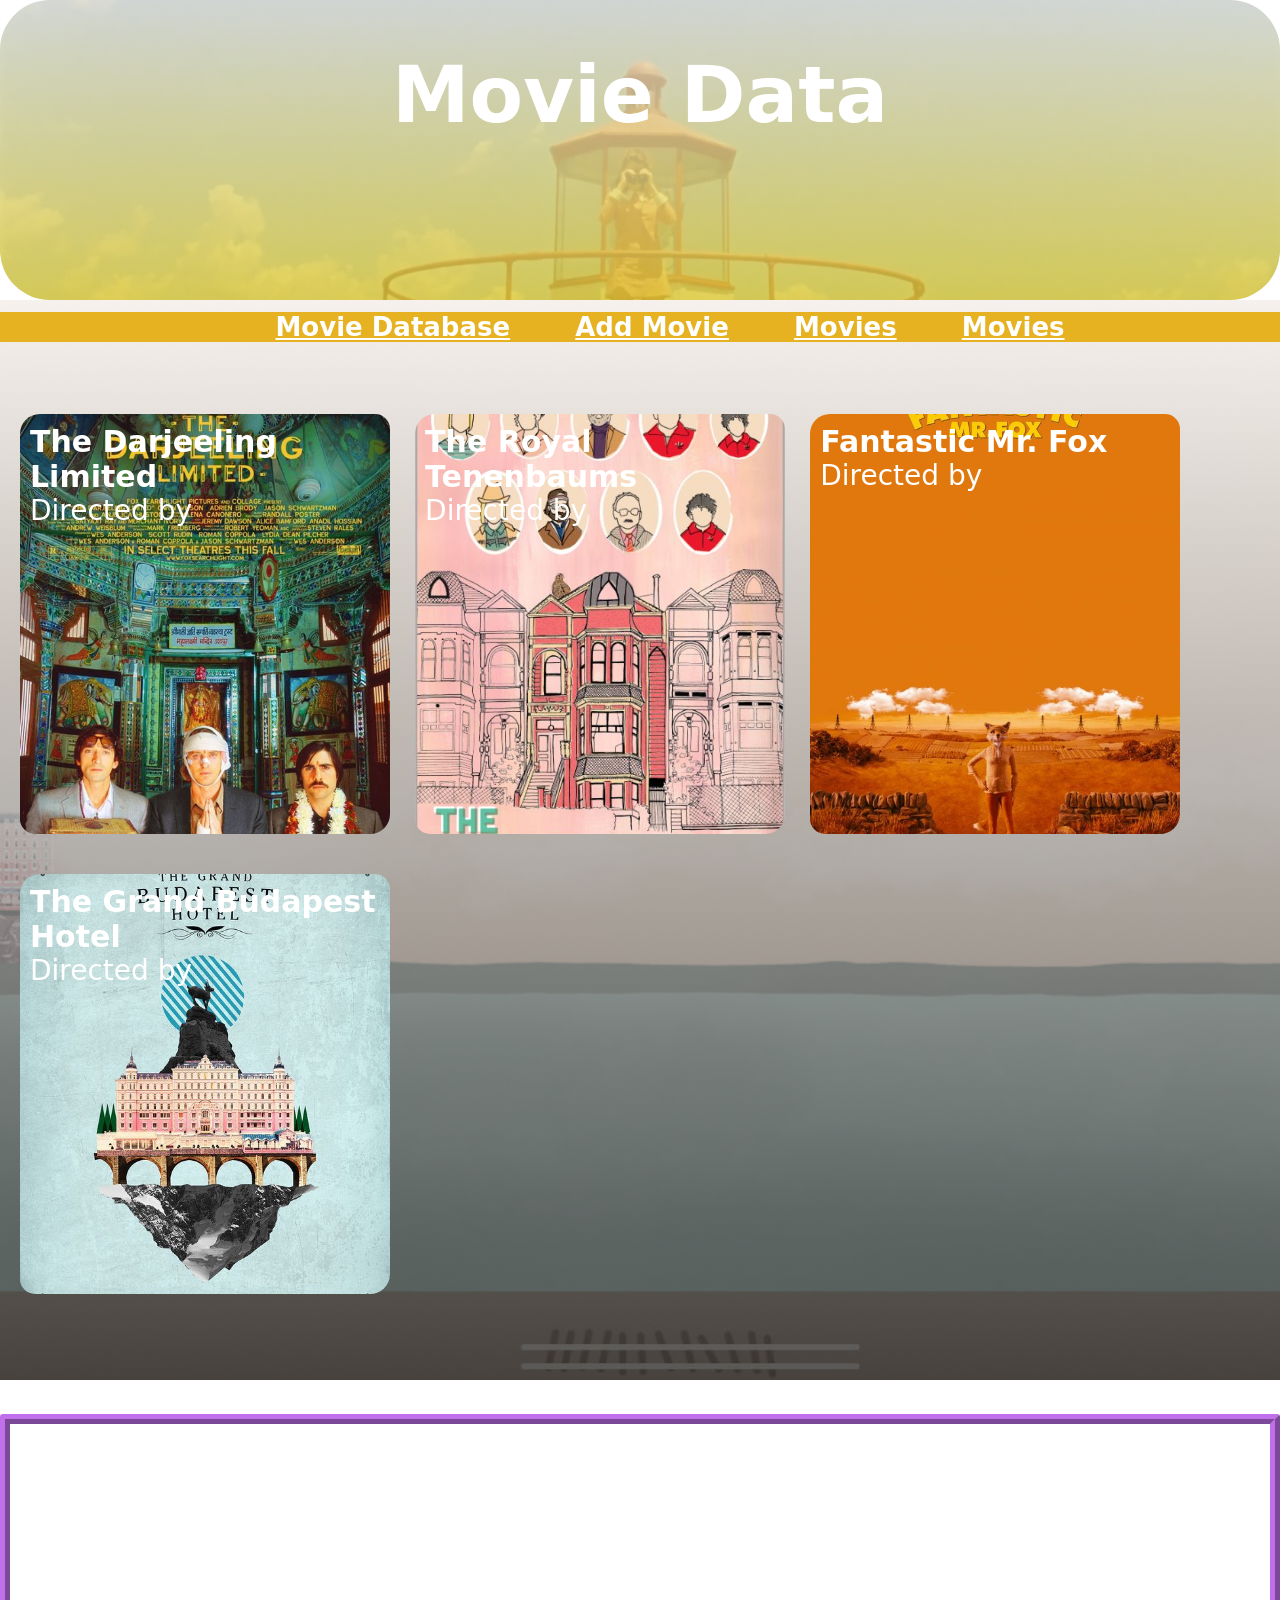
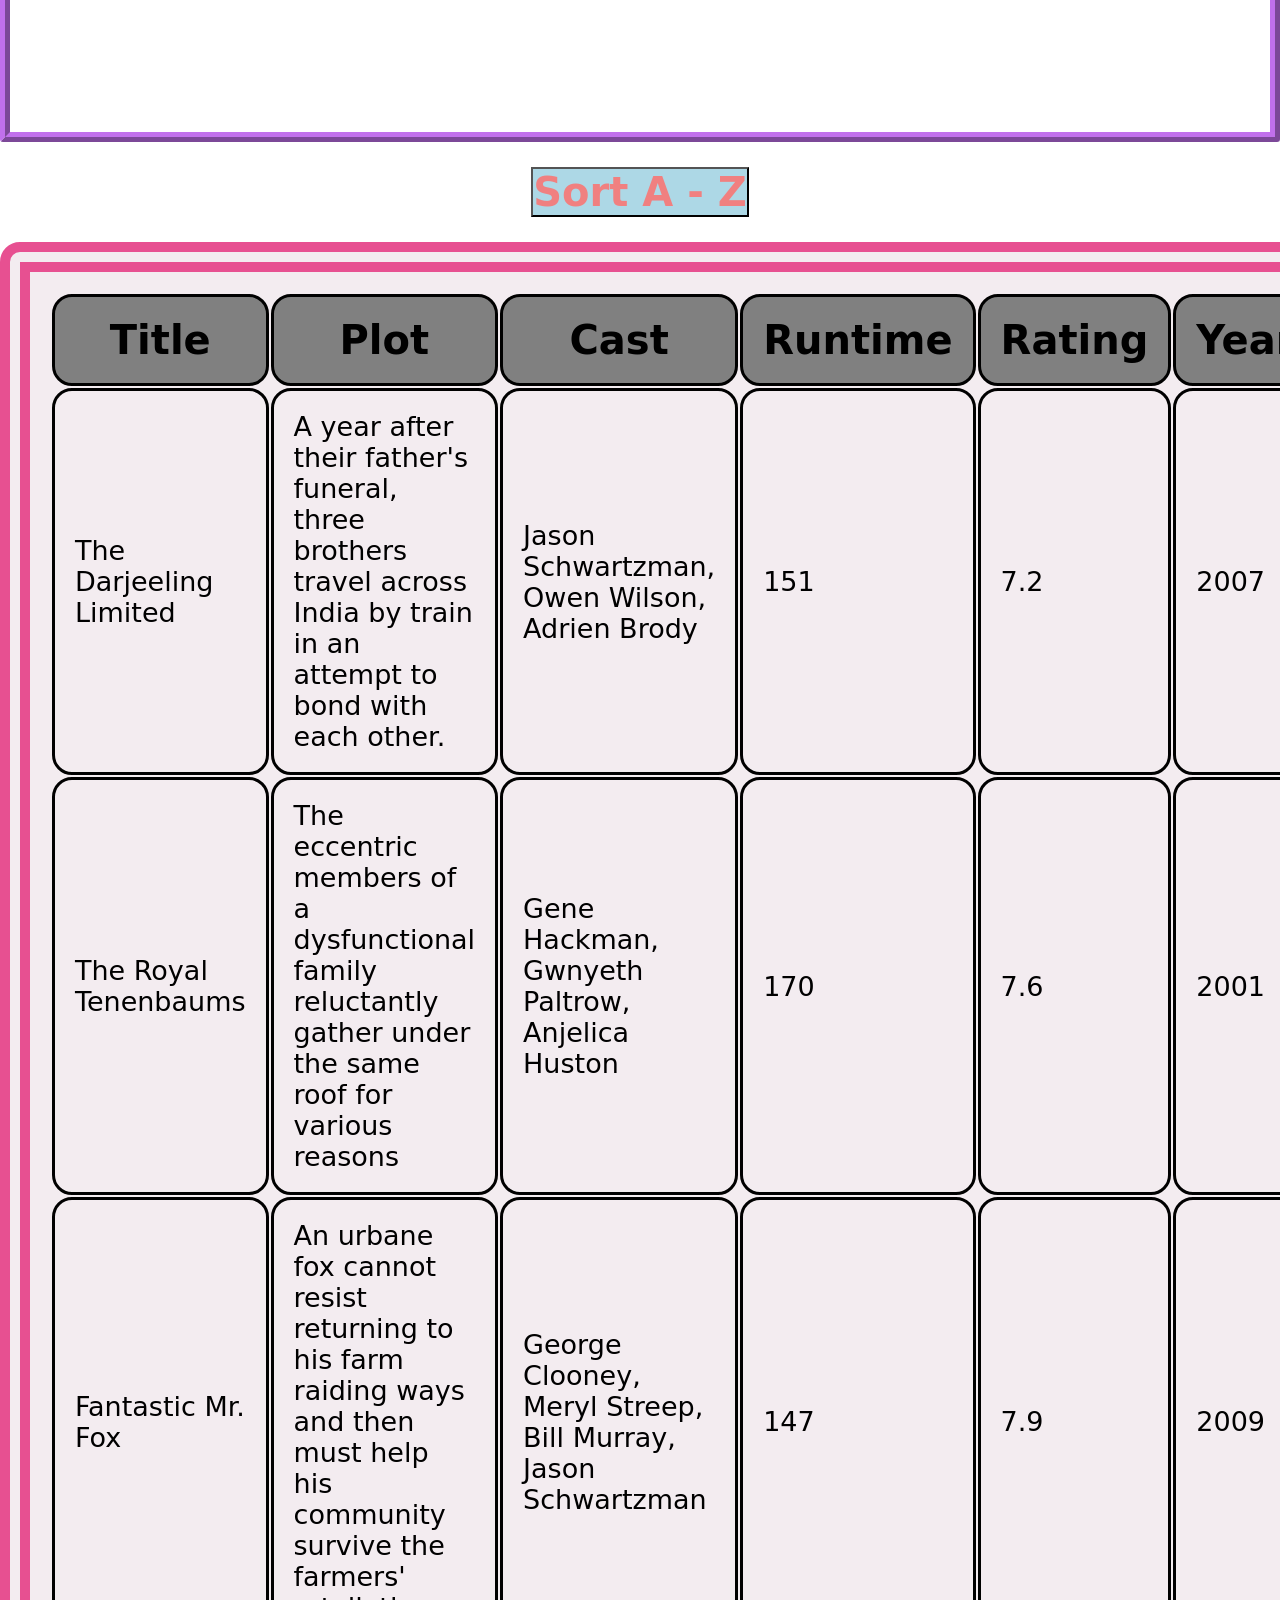
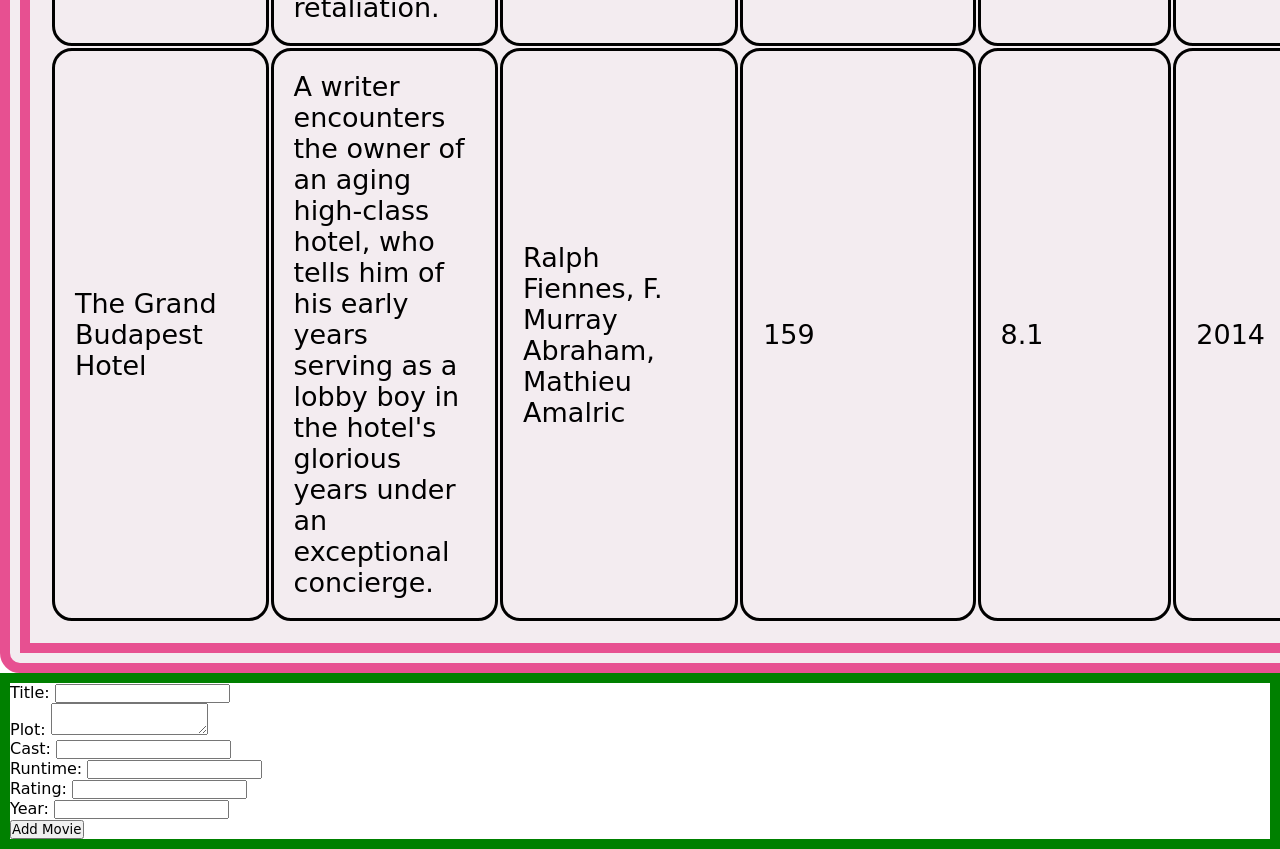
==== commit f08e4e9c: "Deleted my first table that was 100 percent html." ====
--- a/index.html
+++ b/index.html
@@ -52,10 +52,6 @@
               <h5>The Grand Budapest Hotel</h5>
               <p>Directed by</p>
             </div>
-            <div class="moviecard moviecard5">
-              <h5>ADD A MOVIE</h5>
-              <p>Directed by</p>
-            </div>
           </div>
         </div>
 
@@ -71,80 +67,11 @@
         <button class="btn" onclick="sortTable()"> Sort A - Z </button>
       </div>
 
-        <table>
-          <tr>
-            <th> Title </th>
-            <th> Year </th>
-            <th> Runtime </th>
-            <th> Cast </th>
-            <th> Plot </th>
-            <th> Rating </th>
-           
-          </tr>
-          <tr>
-          <td> The Darjeeling Limited </td>
-          <td> 2007 </td>
-          <td> 151 minutes </td>
-          <td> Jason Schwartzman, Owen Wilson, Adrien Brody </td>
-          <td> "A year after their father's funeral, three brothers travel across India by train in an attempt to bond with each other." </td>
-          <td> 7.2 </td>
-        </tr>
-        <tr> 
-          <td> The Royal Tenenbaums </td>
-          <td> 2001 </td>
-          <td> 170 minutes </td>
-          <td> Gene Hackman, Gwnyeth Paltrow, Anjelica Hutson  </td>
-          <td> The eccentric members of a dysfunctional family reluctantly gather under the same roof for various reasons" </td>
-          <td> 7.6 </td>
-        </tr>
-        <tr>
-          <td> Fantastic Mr. Fox  </td>
-          <td> 2009 </td>
-          <td> 147 minutes </td>
-          <td> George Clooney, Meryl Streep, Bill Murray, Jason Schwartzman </td>
-          <td> An urbane fox cannot resist returning to his farm raiding ways and then must help his community survive the farmers' retaliation."  </td>
-          <td> 7.9 </td>
-        </tr>
-        <tr>
-          <td> The Grand Budapest Hotel</td>
-          <td> 2014  </td>
-          <td> 159 minutes </td>
-          <td>Ralph Fiennes, F. Murray Abraham, Mathieu Amlaric </td>
-          <td> "A writer encounters the owner of an aging high-class hotel, who tells him of his early years serving as a lobby boy in the hotel's glorious years under an exceptional concierge." </td>
-          <td> 8.1 </td>
-        </tr>
-        <tr>
-          
-
-        </table>
+        
       </section>
 
 
-      <form id="movieForm">
-        <label for="titleInput">Title:</label>
-        <input type="text" id="titleInput" name="title">
-        <br>
-        <label for="plotInput">Plot:</label>
-        <textarea id="plotInput" name="plot"></textarea>
-        <br>
-        <label for="castInput">Cast:</label>
-        <input type="text" id="castInput" name="cast">
-        <br>
-        <label for="runtimeInput">Runtime:</label>
-        <input type="number" id="runtimeInput" name="runtime">
-        <br>
-        <label for="ratingInput">Rating:</label>
-        <input type="number" id="ratingInput" name="rating" step="0.1">
-        <br>
-        <label for="yearInput">Year:</label>
-        <input type="number" id="yearInput" name="year">
-        <br>
-        <a <div class="moviecard moviecard5">
-          <h5>ADD A MOVIE</h5>
-        </div>
-        <input type="submit" value="Add Movie">
-      </a> 
-      </form>
+ 
       
       <table id="moviesTable">
         <thead>
@@ -160,14 +87,34 @@
         <tbody>
           <!-- Table rows will be added dynamically -->
         </tbody>
-      </table>
-      
-   
-
-
+      </table
 
     
     </div>
+
+    <form id="movieForm">
+      <label for="titleInput">Title:</label>
+      <input type="text" id="titleInput" name="title">
+      <br>
+      <label for="plotInput">Plot:</label>
+      <textarea id="plotInput" name="plot"></textarea>
+      <br>
+      <label for="castInput">Cast:</label>
+      <input type="text" id="castInput" name="cast">
+      <br>
+      <label for="runtimeInput">Runtime:</label>
+      <input type="number" id="runtimeInput" name="runtime">
+      <br>
+      <label for="ratingInput">Rating:</label>
+      <input type="number" id="ratingInput" name="rating" step="0.1">
+      <br>
+      <label for="yearInput">Year:</label>
+      <input type="number" id="yearInput" name="year">
+      <br>
+      
+      <input type="submit" value="Add Movie">
+    </a> 
+    </form>
   
      
     <script src="./script.js"></script>
--- a/style.css
+++ b/style.css
@@ -10,11 +10,12 @@
     background-image: linear-gradient(rgba(250, 250, 250, 0.841),rgba(58, 58, 58, 0.7)),url(./images/desktop-1600x900.jpg);
     background-position: center;
     background-size:cover;
+    background-repeat: repeat;
 }
 header{
     flex: 2;
 
-    height: 70px;
+    height: 200px;
     
     text-align: center;
     margin: auto;
@@ -208,3 +209,10 @@
     background-color: lightblue;
     color: red;
 }
+
+form{
+    border-color: brown;
+    border: 10px solid green;
+    justify-content: center;
+
+}
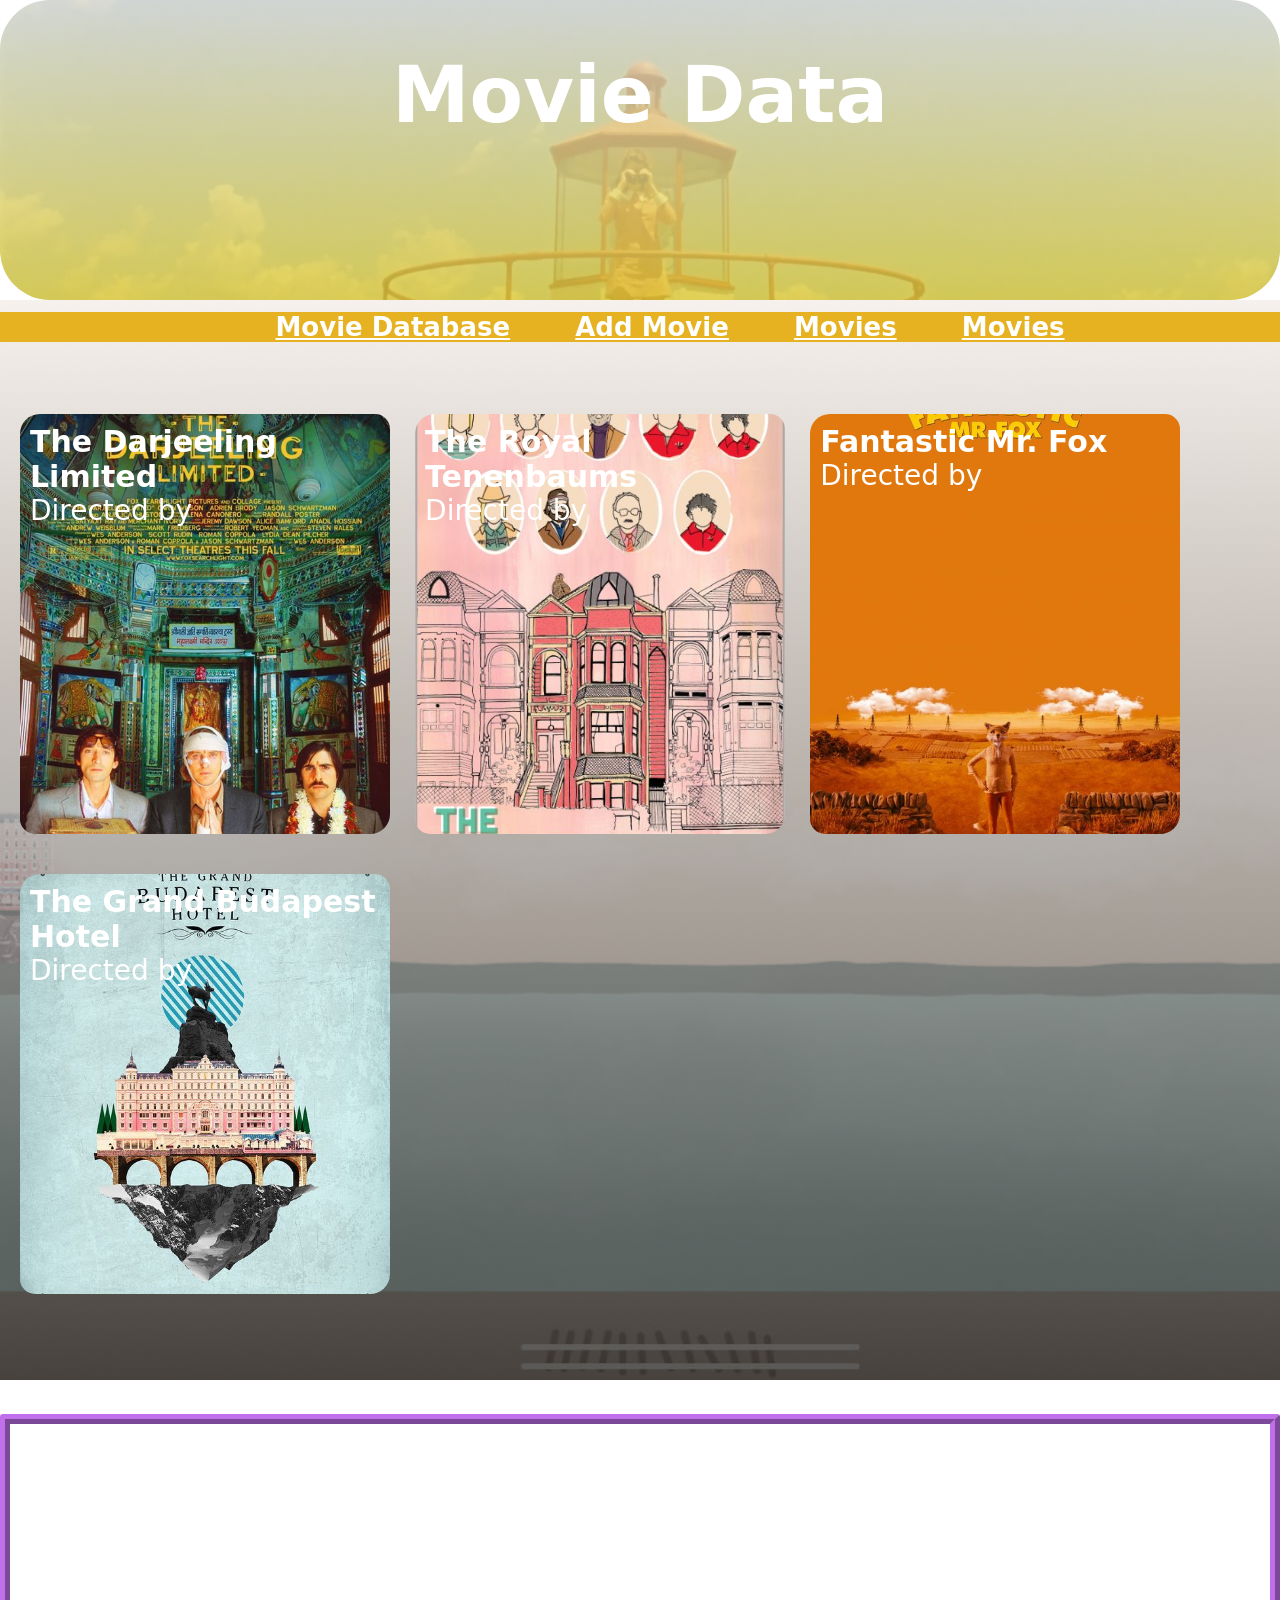
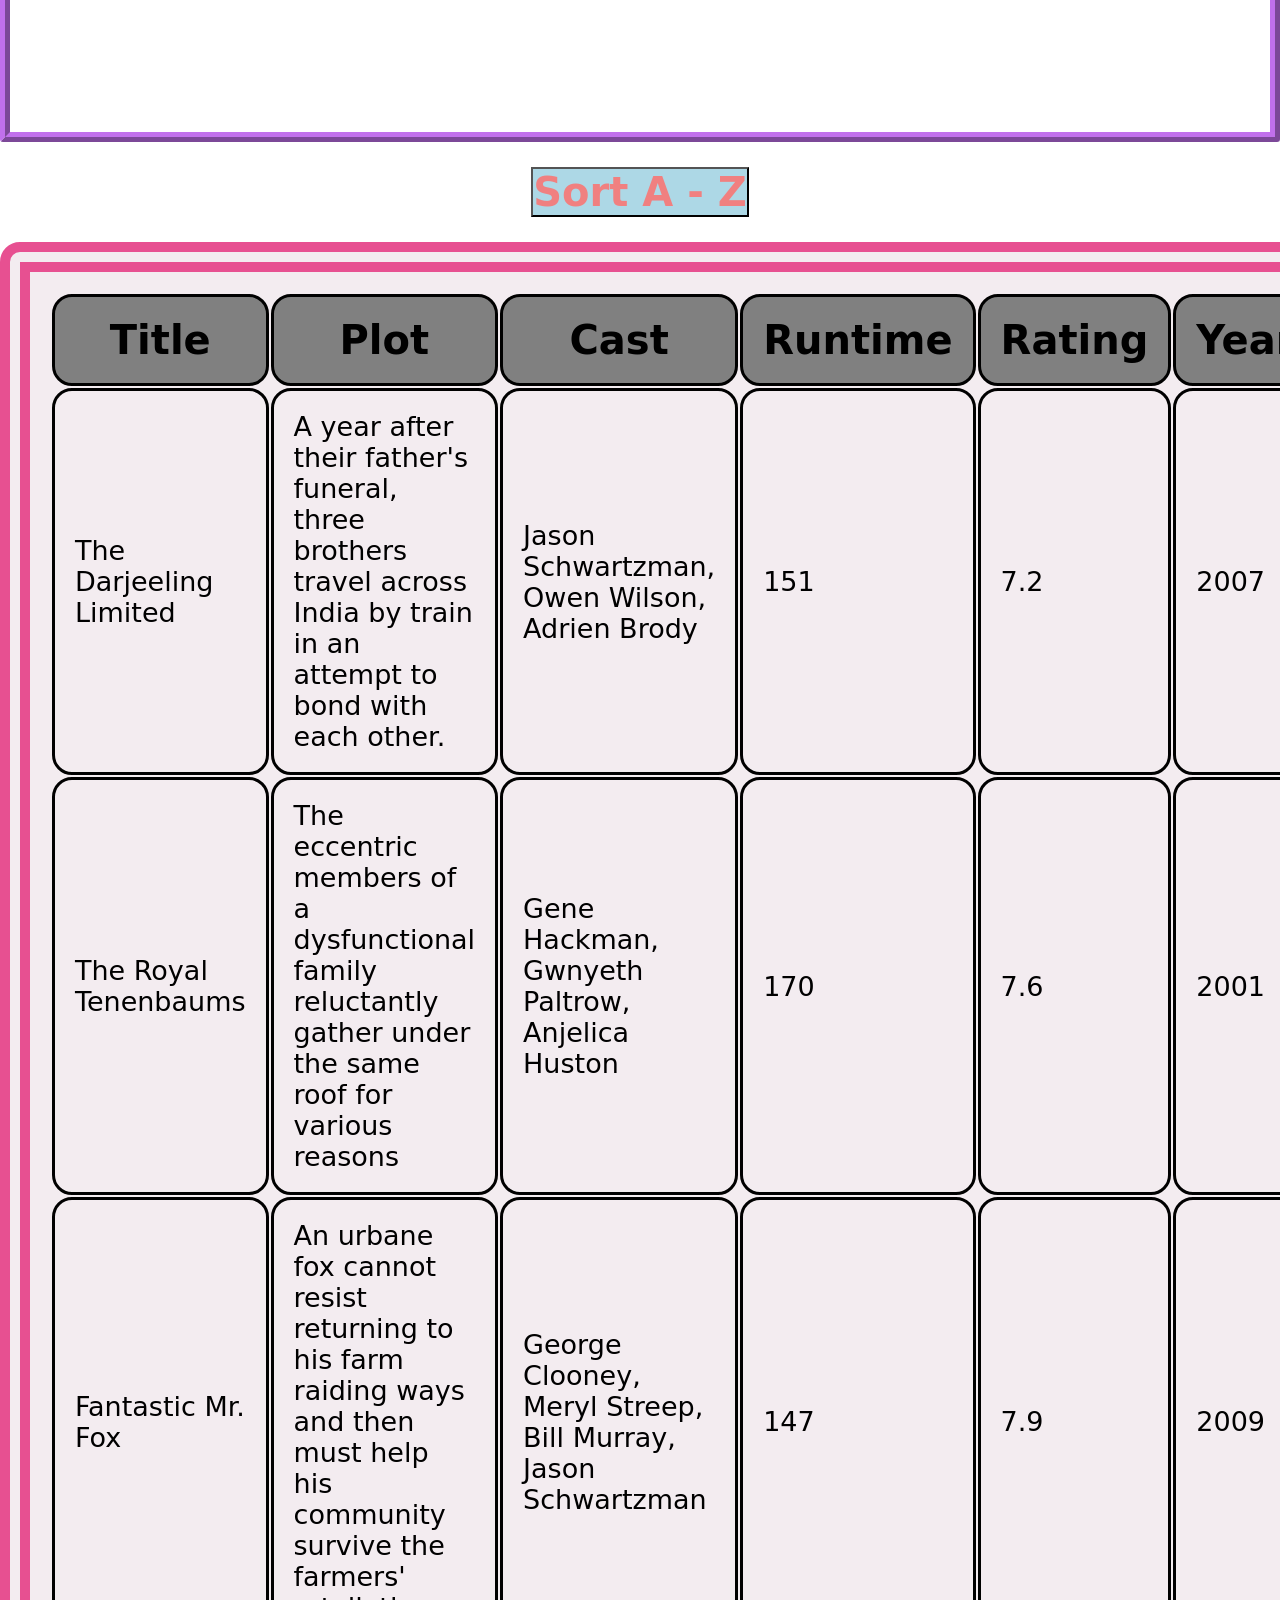
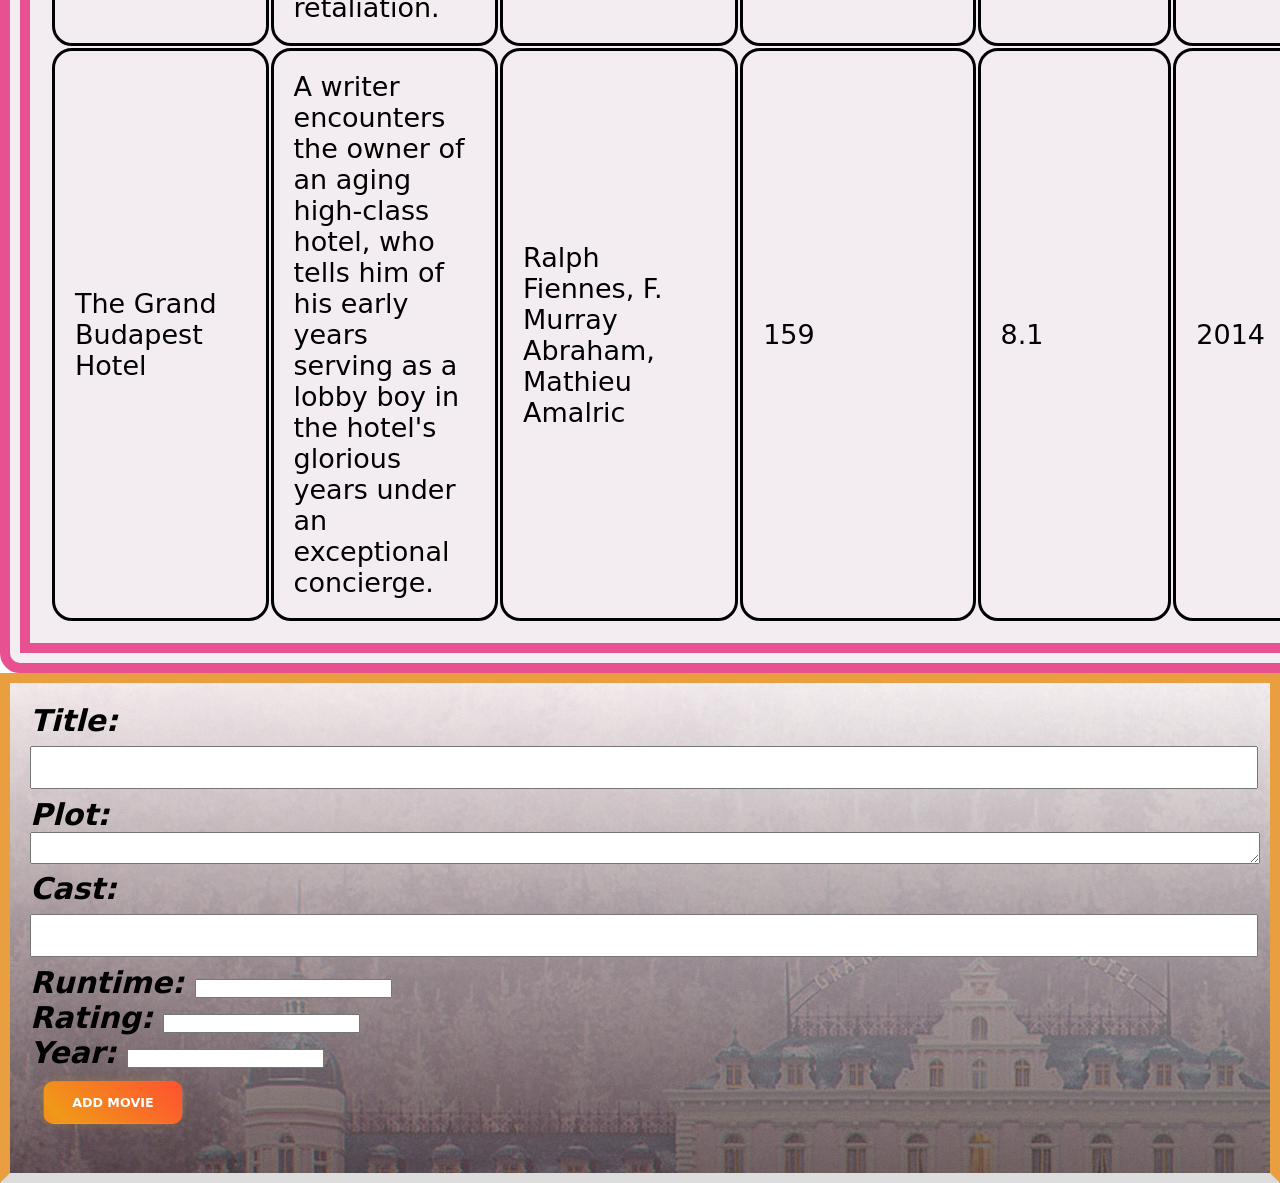
==== commit 8079f66d: "Styled the add movie section." ====
--- a/index.html
+++ b/index.html
@@ -111,8 +111,8 @@
       <label for="yearInput">Year:</label>
       <input type="number" id="yearInput" name="year">
       <br>
-      
       <input type="submit" value="Add Movie">
+      <br>
     </a> 
     </form>
   
--- a/style.css
+++ b/style.css
@@ -212,7 +212,68 @@
 
 form{
     border-color: brown;
-    border: 10px solid green;
+    background-image: linear-gradient(rgba(250, 250, 250, 0.841),rgba(58, 58, 58, 0.7)),url(./images/pink\ budapest\ hotel.jpg);
+    border: 10px solid rgb(233, 159, 63);
     justify-content: center;
-
-}
+    max-width: auto;
+	padding: 20px 12px 10px 20px;
+    font-weight: bold;
+	font-style: italic;
+	border-bottom: 10px solid #ddd;
+	margin-bottom: 20px;
+	font-size: 30px;
+	padding-bottom: 3px;
+    box-sizing: border-box;
+
+}
+input{
+    font-weight: bold;
+
+}
+
+textarea{
+    width: 100%;
+
+}
+
+input[type=text] {
+    width: 100%;
+    padding: 12px 20px;
+    margin: 8px 0;
+    box-sizing: border-box;
+  }
+ 
+
+  input[type=submit] {
+  margin: 10px;
+  padding: 15px 30px;
+  text-align: center;
+  text-transform: uppercase;
+  transition: 0.5s;
+  background-size: 200% auto;
+  color: white;
+  border-radius: 10px;
+  display: block;
+  border: 0px;
+  font-weight: 700;
+  box-shadow: 0px 0px 14px -7px #f09819;
+  background-image: linear-gradient(45deg, #FF512F 0%, #F09819  51%, #FF512F  100%);
+  cursor: pointer;
+  user-select: none;
+  -webkit-user-select: none;
+  touch-action: manipulation;
+}
+
+input[type=submit] {
+  background-position: right center;
+  /* change the direction of the change here */
+  color: #fff;
+  text-decoration: none;
+}
+
+input[type=submit] {
+  transform: scale(0.95);
+}
+  
+
+ 
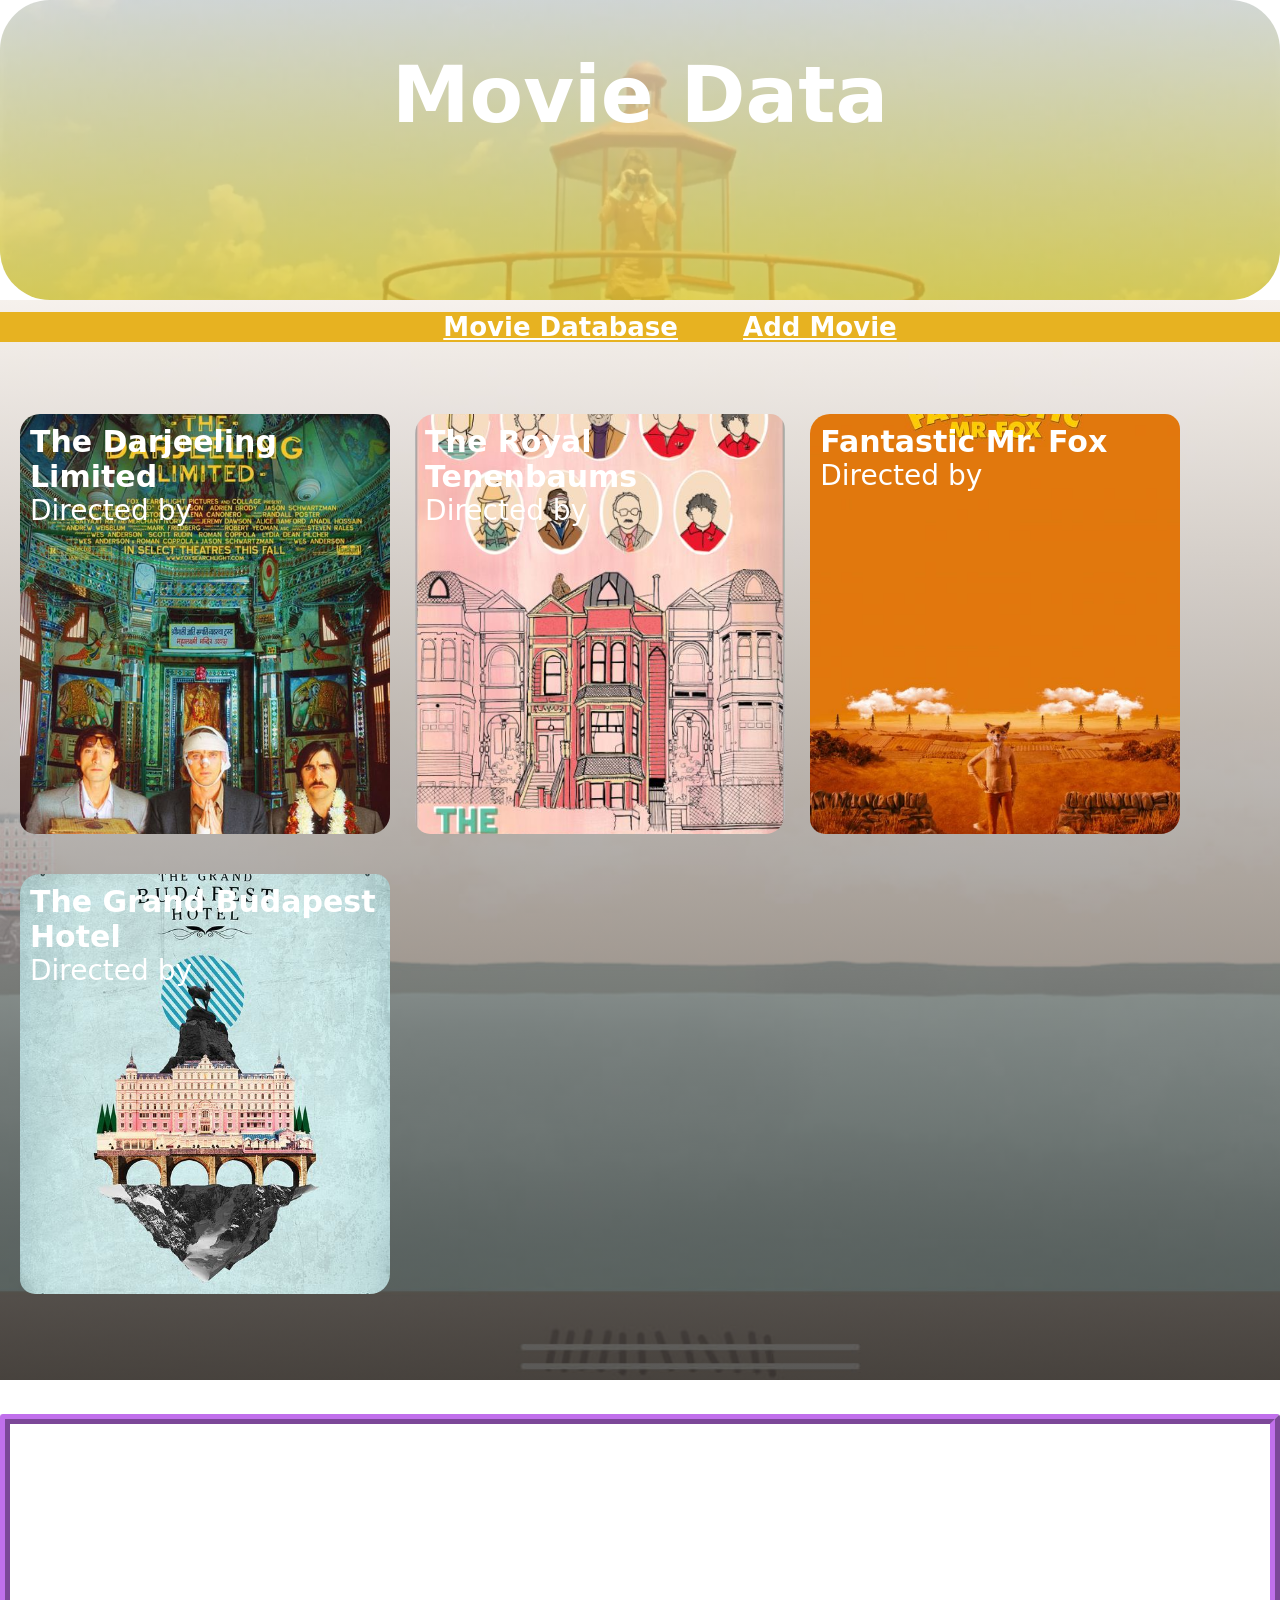
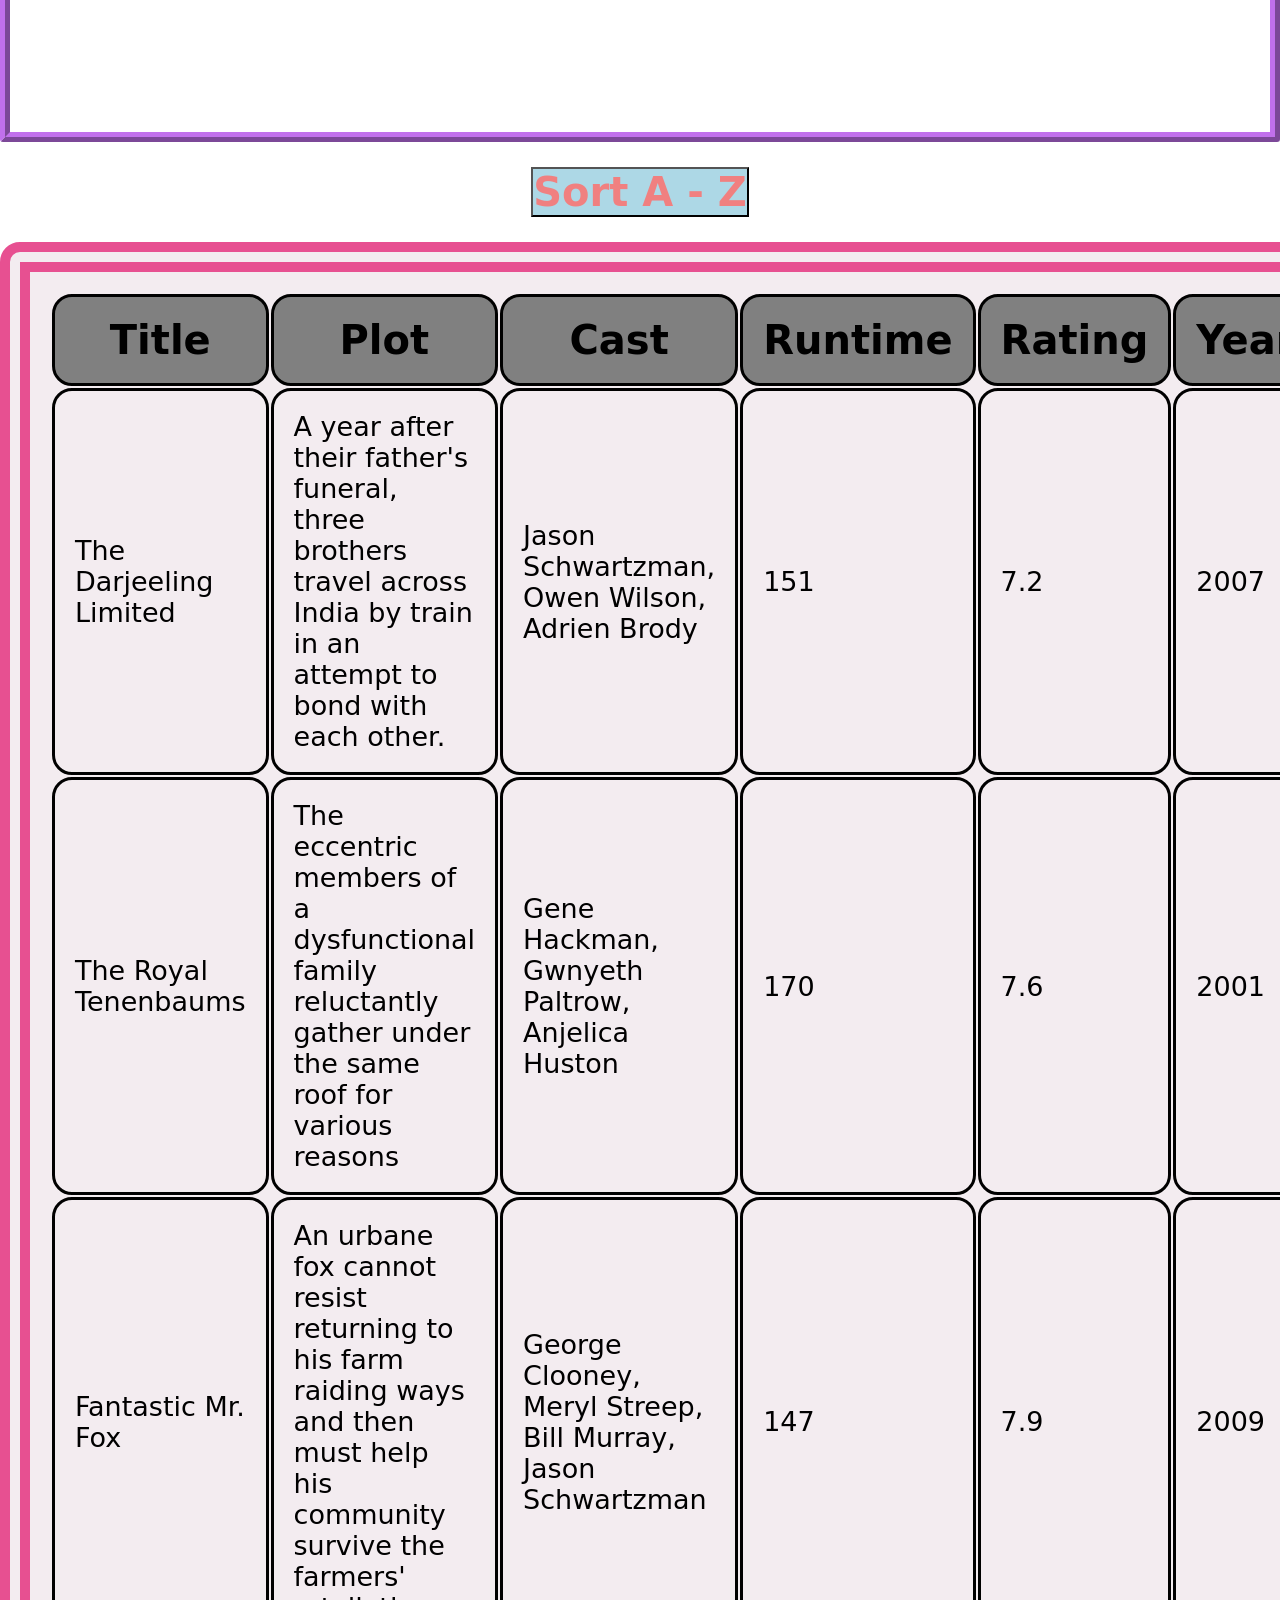
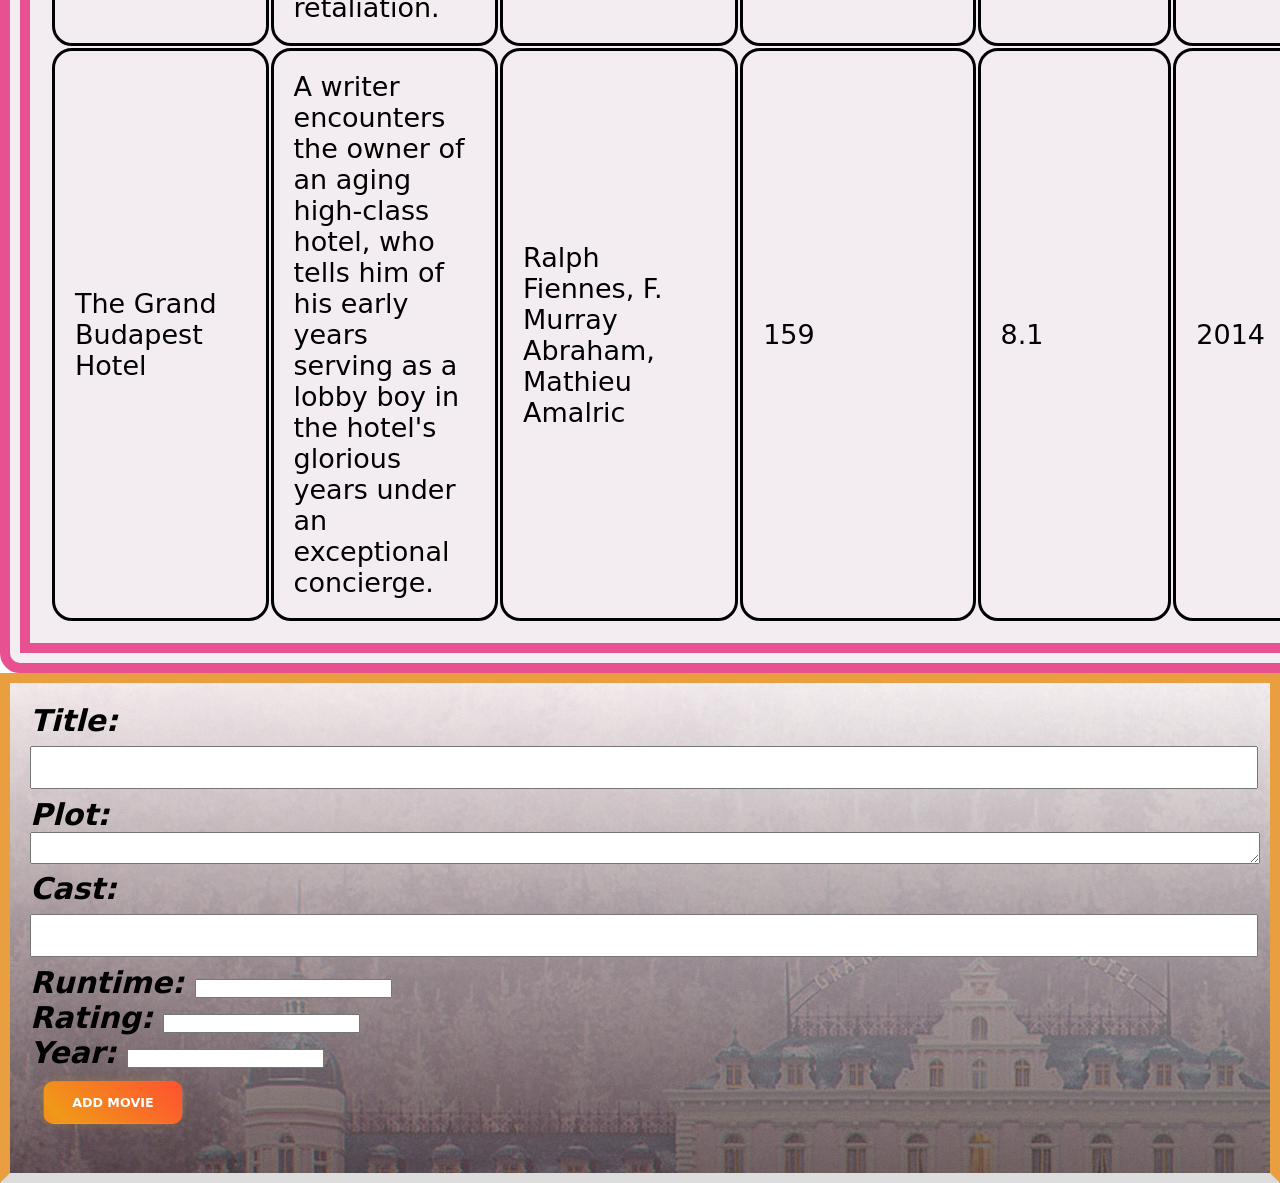
==== commit 4209bf31: "Adding anchor tag to top links." ====
--- a/index.html
+++ b/index.html
@@ -21,10 +21,9 @@
       <div class="navbar">
         <nav>
           <ul>
-            <li><a href="">Movie Database</a></li>
-            <li><a href="">Add Movie</a></li>
-            <li><a href="">Movies</a></li>
-            <li><a href="">Movies</a></li>
+            <li><a href="#movieDatabase">Movie Database</a></li>
+            <li><a href="#addMovie">Add Movie</a></li>
+          
           </ul>
         </nav>
       </div>
@@ -72,7 +71,7 @@
 
 
  
-      
+     <section id="movieDatabase">
       <table id="moviesTable">
         <thead>
           <tr>
@@ -91,7 +90,8 @@
 
     
     </div>
-
+  </section>
+<section id="addMovie">
     <form id="movieForm">
       <label for="titleInput">Title:</label>
       <input type="text" id="titleInput" name="title">
@@ -115,7 +115,7 @@
       <br>
     </a> 
     </form>
-  
+  </section>
      
     <script src="./script.js"></script>
     </main>
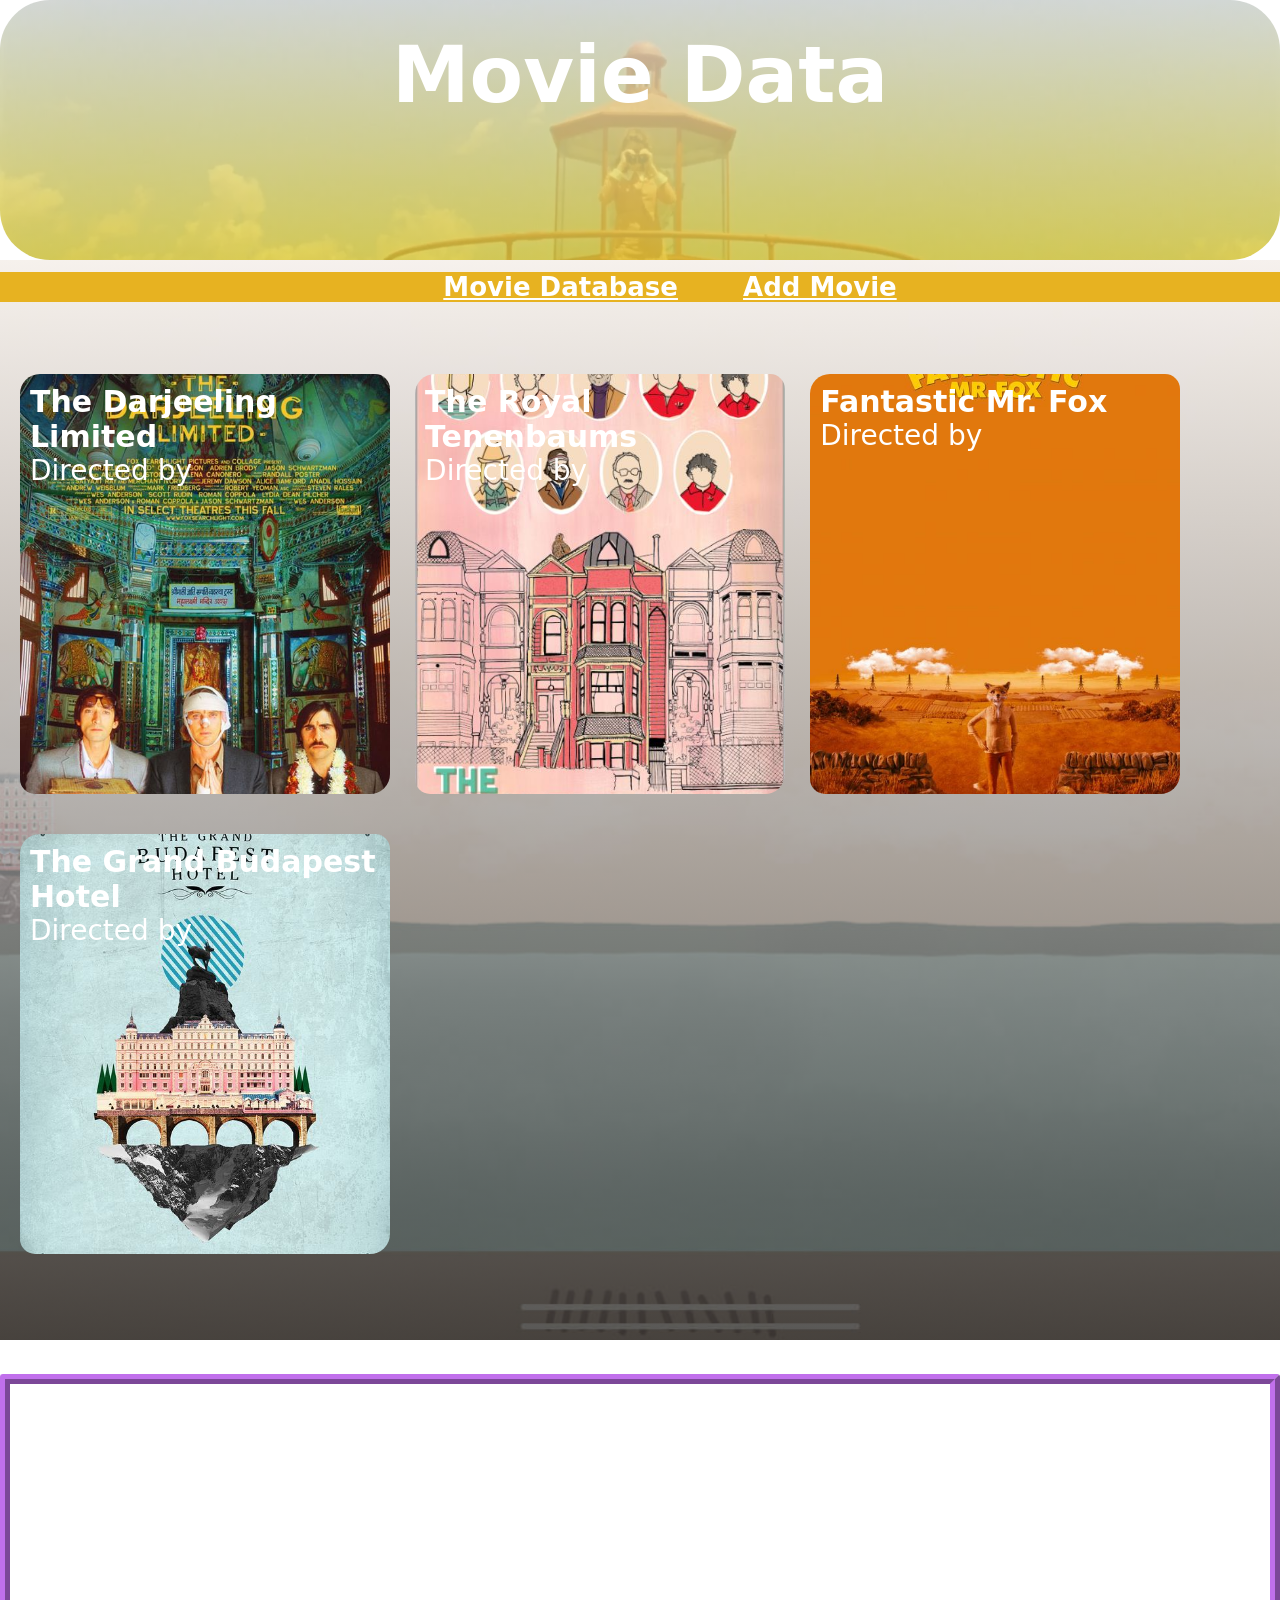
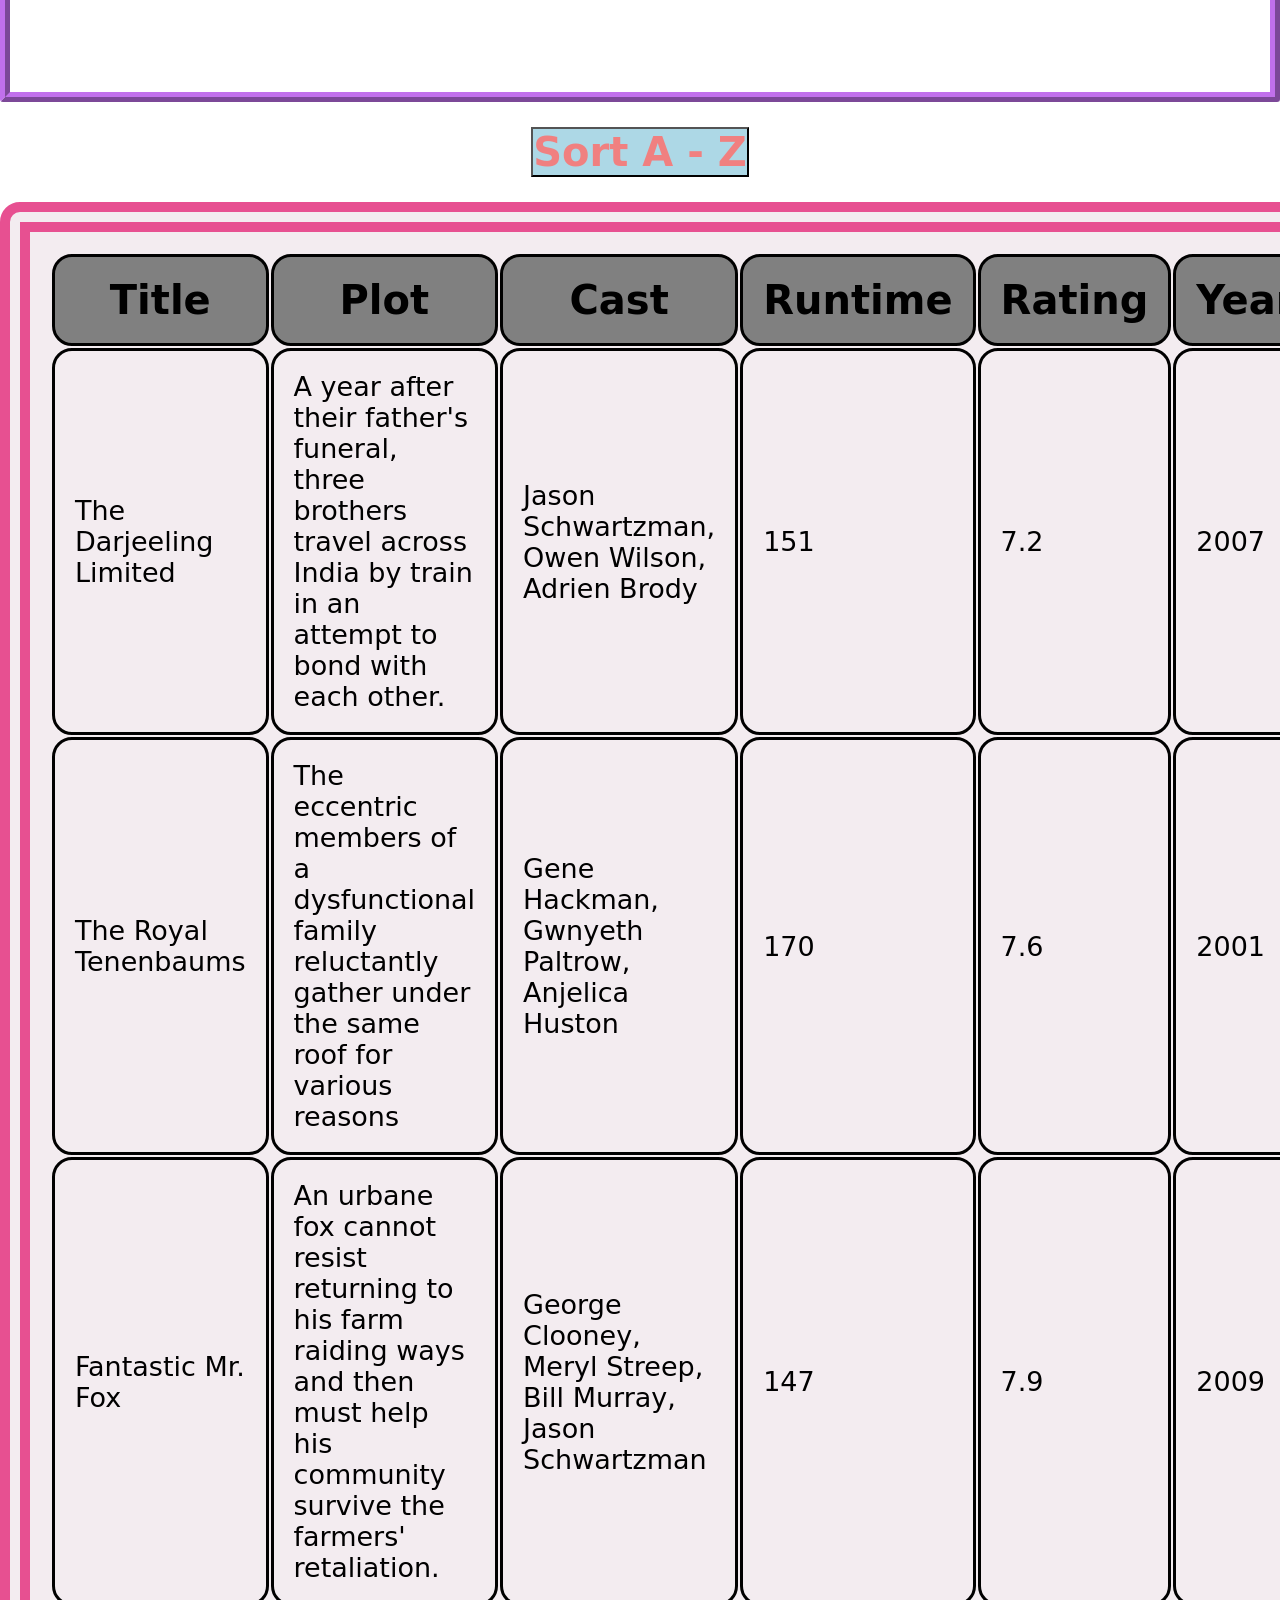
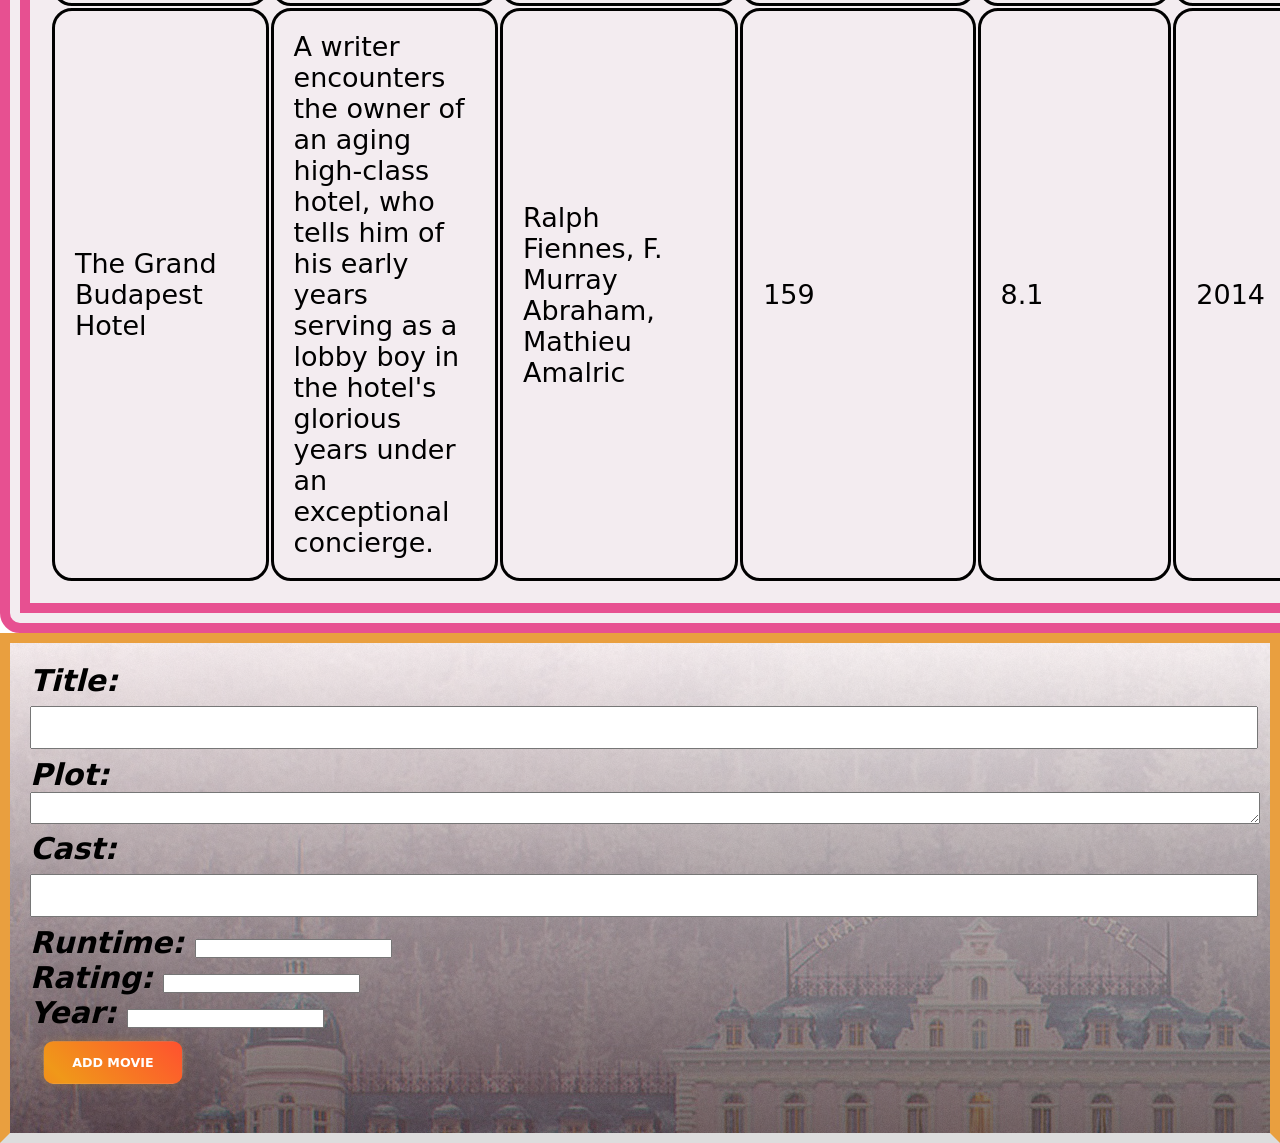
==== commit 8bd586ac: "Changes and additions." ====
--- a/index.html
+++ b/index.html
@@ -84,7 +84,7 @@
           </tr>
         </thead>
         <tbody>
-          <!-- Table rows will be added dynamically -->
+          <!-- Table rows will be added dynamically with JS -->
         </tbody>
       </table
 
--- a/style.css
+++ b/style.css
@@ -25,7 +25,7 @@
       border-radius: 50px;
       
       background: rgb(88, 142, 224);
-      padding: 50px;
+      padding: 30px;
       background-image: linear-gradient(rgba(248, 248, 248, 0.7),rgba(237, 220, 69, 0.7)),url(./images/Lighthouse.webp);
       background-size: cover;
       background-position: center;
